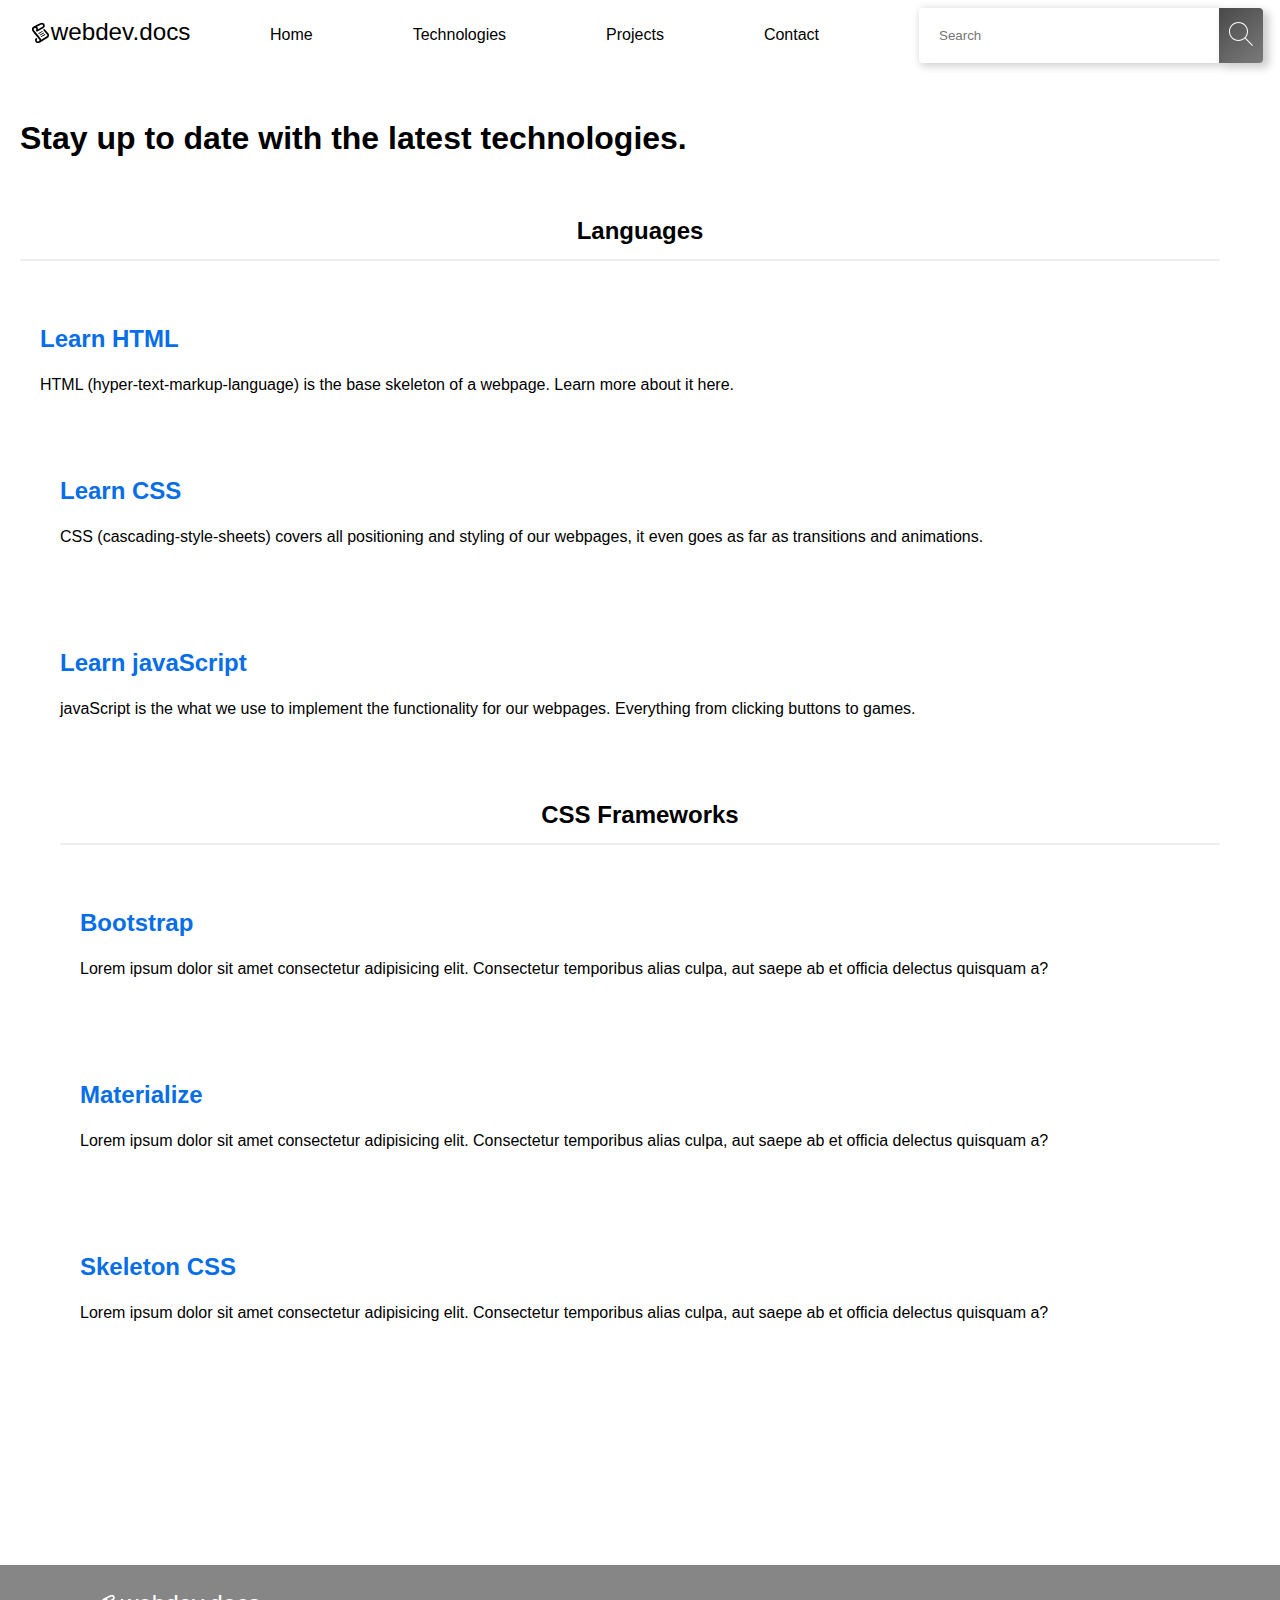
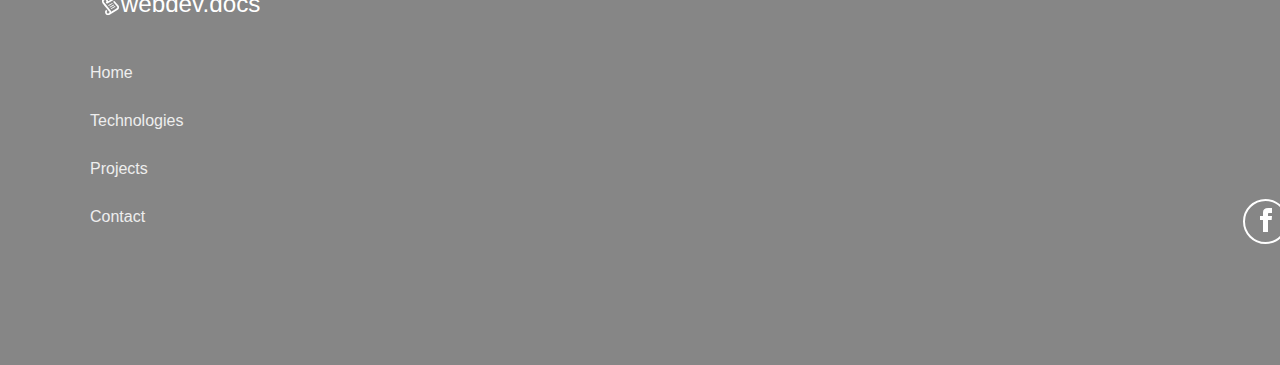
==== index.html @ 31bb2f68 "Initital commit" ====
<!DOCTYPE html>
<html lang="en">

<head>
  <meta charset="UTF-8">
  <meta http-equiv="X-UA-Compatible" content="IE=edge">
  <meta name="viewport" content="width=device-width, initial-scale=1.0">
  <link rel="stylesheet" href="./style.css">
  <script src="./app.js" defer></script>
  <title>WebDev.docs</title>
</head>

<body>
  <nav class="navbar">
    <a href="./index.html">
      <div class="logo"> <img src="./svg/webdev.docs.svg"></div>
    </a>


    <div class="hamburger" id="hamburger">
      <div class="line"></div>
      <div class="line"></div>
      <div class="line"></div>
    </div>

    <!-- Not implemented -->
    <div class="x-mark" id="close">
      <embed src="./svg/x-mark-thin.svg">
    </div>

    <ul class="links close">
      <li><a class="link" href="./index.html">Home</a></li>
      <li><a class="link" href="./technologies.html">Technologies</a></li>
      <li><a class="link" href="./projects.html">Projects</a></li>
      <li><a class="link" href="./contact.html">Contact</a></li>
      <li class="link"><label for="search" class="search-bar-label" id="search"></label>
        <input type="search" class="search-bar" id="search-bar" placeholder="Search">
        <button class="search-btn">
          <svg class="search-icon" width="24" height="24" xmlns="http://www.w3.org/2000/svg" fill-rule="evenodd"
            clip-rule="evenodd">
            <path
              d="M15.853 16.56c-1.683 1.517-3.911 2.44-6.353 2.44-5.243 0-9.5-4.257-9.5-9.5s4.257-9.5 9.5-9.5 9.5 4.257 9.5 9.5c0 2.442-.923 4.67-2.44 6.353l7.44 7.44-.707.707-7.44-7.44zm-6.353-15.56c4.691 0 8.5 3.809 8.5 8.5s-3.809 8.5-8.5 8.5-8.5-3.809-8.5-8.5 3.809-8.5 8.5-8.5z" />
          </svg>
        </button>
      </li>
    </ul>
  </nav>
  <main class="container" id="container">
    <h1 class="hero">Stay up to date with the latest technologies.</h1>


    <section>
      <div class="cards">
        <h3 class="sub-heading">Languages</h3>
        <a class="card-link" href="#">
          <div class="card">
            <h2 class="card-title">Learn HTML</h2>
        </a>
        <p class="card-body">HTML (hyper-text-markup-language) is the base skeleton of a webpage. Learn more about it
          here.</p>


        <div class="card">
          <a class="card-link" href="#">
            <h2 class="card-title">Learn CSS</h2>
          </a>
          <p class="card-body">
            CSS (cascading-style-sheets) covers all positioning and styling of our webpages, it even goes as far as
            transitions and animations.</p>
        </div>

        <div class="card">
          <a class="card-link" href="./learn-js.html">
            <h2 class="card-title">Learn javaScript</h2>
          </a>
          <p class="card-body">javaScript is the what we use to implement the functionality for our webpages. Everything
            from clicking buttons to games.</p>
        </div>

        <div class="card">
          <h3 class="sub-heading">CSS Frameworks</h3>
          <a class="card-link" href="#">
            <div class="card">
              <h2 class="card-title">Bootstrap</h2>
          </a>
          <p class="card-body">Lorem ipsum dolor sit amet consectetur adipisicing elit. Consectetur temporibus alias
            culpa,
            aut saepe ab
            et
            officia delectus quisquam a?</p>
        </div>

        <div class="card">
          <a class="card-link" href="#">
            <h2 class="card-title">Materialize</h2>
          </a>
          <p class="card-body">Lorem ipsum dolor sit amet consectetur adipisicing elit. Consectetur temporibus alias
            culpa,
            aut saepe ab
            et
            officia delectus quisquam a?</p>
        </div>

        <div class="card">
          <a class="card-link" href="#">
            <h2 class="card-title">Skeleton CSS</h2>
          </a>
          <p class="card-body">Lorem ipsum dolor sit amet consectetur adipisicing elit. Consectetur temporibus alias
            culpa,
            aut saepe ab et
            officia delectus quisquam a?</p>
        </div>
      </div>
    </section>
  </main>

  <footer class="footer">
    <div class="footer-max-width">

      <div class="logo logo-light"><a href="./index.html"> <img src="./svg/webdev-docs-light.svg"></a></div>

      <div class="footer-links-flex">
        <ul class="footer-links">
          <li class="footer-link"><a href="./index.html">Home</a></li>
          <li class="footer-link"><a href="./technologies.html">Technologies</a></li>
          <li class="footer-link"><a href="./projects.html">Projects</a></li>
          <li class="footer-link"><a href="./contact.html">Contact</a></li>
        </ul>

        <ul class="footer-social-links">
          <li class="footer-social-link"><a href="./contact.html"> <img class="social-logo"
                src="./svg/iconmonstr-facebook-1.svg" alt="facebook-icon"></a></li>
          <li class="footer-social-link"><a href="./contact.html"><img class="social-logo"
                src="./svg/iconmonstr-twitter-1.svg" alt="twitter-icon"></a></li>
          <li class="footer-social-link"><a href="./contact.html"><img class="social-logo"
                src="./svg/iconmonstr-instagram-11.svg" alt="insta-icon"></a></li>
        </ul>
      </div>
    </div>
  </footer>
</body>

</html>
---- style.css ----
@import url('https://fonts.googleapis.com/css2?family=Open+Sans:wght@300;400;500;600;700&display=swap');

* {
  box-sizing: border-box;
  margin: 0;
  padding: 0;
}

body {
  font-family: 'Open-sans', sans-serif;

  height: 100vh;
  margin: 0 auto;
}

.navbar {
  display: flex;
  align-items: center;
  position: relative;
  max-width: 1440px;
  justify-content: space-between;
  padding: 0;
  height: 70px;
  margin: 0 auto;
}

.logo {
  width: 180px;
  padding: 0 10px;
}

.logo-light {
  margin: 0 70px;
  fill: #fff;
}

.links {
  display: flex;
  align-items: center;
  list-style: none;
}

.link {
  color: #000;
  display: flex;
  padding: 0;
  margin: 0 77px;
  transition: 0.2s ease;
  text-decoration: none;
}

.link:hover {
  color: #076ee7;
  transition: 0.2s ease;
}

.hamburger {
  cursor: pointer;
  border: 2px solid #fff;
  display: none;
  margin: 20px;
}

.line {
  background: #868686;
  margin: 10px;
  width: 34px;
  height: 2px;
}

.x-mark {
  display: none;
  position: absolute;
  top: 30%;
  right: -21.6%;
}

.search-bar {
  border: none;
  box-shadow: 2px 2px 8px 1px rgba(0, 0, 0, 0.2);
  border-radius: 4px 0 0 4px;
  padding: 20px;
  width: 100%;
  min-width: 300px;
}

.search-btn {
  cursor: pointer;
  box-shadow: 5px 4px 8px 1px rgba(0, 0, 0, 0.2);
  background: linear-gradient(
    140deg,
    rgba(61, 61, 61, 0.932),
    rgba(114, 114, 114, 0.945)
  );
  border: none;
  border-radius: 0 4px 4px 0;
  padding: 10px;
}

.search-btn:hover {
  cursor: pointer;
  background: linear-gradient(85deg, #076ee7, #0770e7b0);
  border: none;
  border-radius: 0 4px 4px 0;
  padding: 10px;
}

.search-btn:active {
  cursor: pointer;
  background: linear-gradient(85deg, #076ee7, #0770e7b0);
  border: none;
  border-radius: 0 4px 4px 0;
  padding: 10px;
  transform: scale(0.96);
  transition: 0.2s ease;
}

.search-icon {
  fill: #fff;
}

/* main */

.container {
  padding-top: 50px;
  max-width: 1440px;
  margin: 0 auto;
}

.container.active {
  padding-top: 450px;
}

.cards {
  padding-top: 100px;
}

.sub-heading {
  position: relative;
  margin-bottom: 30px;
  text-align: center;
  font-size: 1.5rem;
}

.sub-heading:after {
  position: absolute;
  content: '';
  max-width: 1200px;
  width: 100%;
  height: 2px;
  top: 150%;
  left: 0;
  background: #eee;
  margin-bottom: 30px;
  text-align: center;
  font-size: 1.5rem;
}

.title {
  margin: 3rem;
  font-size: 3.5rem;
}

.para {
  max-width: 1000px;
  padding: 0 1rem;
  margin: 3em;
  line-height: 1.5;
}

.heading-3 {
  font-size: 2rem;
  margin: 3rem;
}

.heading-4 {
  font-size: 1.3rem;
  margin: 2.5rem 3rem;
}

.cards {
  padding: 20px;
  margin: 40px 0;
}

.card {
  padding: 20px;
  margin: 40px 0;
}

.card-link {
  color: #076ee7;
  text-decoration: none;
  margin: 0;
}

.card-title {
  margin: 20px 0;
}

.card-body {
  line-height: 24px;
}

.card-link:hover {
  color: #073be7;
  text-decoration: underline;
}

.hero {
  margin: 0 20px;
}

.code-color {
  color: rgb(35, 65, 233);
}

.code-heading {
  font-weight: 200;
  padding: 0.5rem 1rem;
  margin: 0 1.5rem;
}

.code-block {
  background: #f3f4f5;
  border: 1px solid #fff;
  border-radius: 4px;
  box-shadow: inset rgba(0, 0, 0, 0.1);
  padding: 1rem;
  margin: 1rem 2rem;
  margin-bottom: 2rem;
}

/* footer */

.footer {
  position: absolute;
  background: #868686;
  width: 100%;
  height: 400px;
}

.footer-max-width {
  max-width: 1440px;
  margin: 0 auto;
  height: 200px;
}

.footer-links {
  max-width: 1440px;
  margin: 0 30px;
  width: 50%;
}

.footer-link {
  margin: 0 40px;
  padding: 15px 0;
  list-style: none;
}

.footer-link a {
  color: #eee;
  text-decoration: none;
}

.footer-link a:hover {
  color: #076ee7;
  transition: 0.2s ease;
}

.footer-links-flex {
  display: flex;
}

.footer-social-link {
  display: flex;
  align-items: center;
  justify-content: center;
  border: 2px solid #fff;
  list-style: none;
  width: 45px;
  height: 45px;
  border-radius: 50%;
}

.footer-social-links {
  display: flex;
  flex-direction: row;
  margin: 150px 950px 0;
}

.footer-social-link,
a {
  position: relative;
  margin: 0 20px;
}
@media screen and (max-width: 1420px) {
  .link {
    color: #000;
    display: flex;
    padding: 0;
    margin: 0 50px;
    transition: 0.2s ease;
    text-decoration: none;
  }
}

@media screen and (max-width: 1200px) {
  .logo {
    width: 200px;
  }

  .links {
    color: #fff;
    display: none;
    background: rgb(134, 134, 134);
    border-radius: 2px;
    max-width: 1200px;
    width: 100%;
    height: 434px;
    position: absolute;
    text-align: center;
    top: 130%;
    left: 0%;
  }

  .links.open {
    display: block;
  }

  .hamburger {
    display: block;
    padding: 2px;
  }

  .hamburger:hover {
    display: block;
    border: 2px solid #000;
    padding: 2px;
  }

  .hamburger.open {
    background: #000;
    border: 2px solid #000;
    display: block;
    padding: 2px;
  }

  .link {
    color: #fff;
    display: flex;
    position: relative;
    padding: 20px 0;
    margin: 20px;
    text-decoration: none;
  }

  .link::after {
    content: '';
    position: absolute;
    width: 110%;
    height: 2px;
    background: #fff;
    top: 110%;
    left: -5%;
  }

  /* main */

  .hero {
    text-align: center;
  }

  .cards {
    max-width: 100%;
  }

  .search-btn {
    cursor: pointer;
    box-shadow: 5px 4px 8px 1px rgba(0, 0, 0, 0.2);
    background: linear-gradient(85deg, #076ee7, #0770e7b0);
    border: none;
    border-radius: 0 4px 4px 0;
    padding: 10px;
  }

  .search-btn:hover {
    cursor: pointer;
    background: linear-gradient(
      140deg,
      rgba(92, 92, 92, 0.932),
      rgba(54, 54, 54, 0.945)
    );
    border: none;
    border-radius: 0 4px 4px 0;
    padding: 10px;
  }

  .search-btn:active {
    cursor: pointer;
    background: linear-gradient(
      140deg,
      rgba(92, 92, 92, 0.932),
      rgba(54, 54, 54, 0.945)
    );
    border: none;
    border-radius: 0 4px 4px 0;
    padding: 10px;
    transform: scale(0.96);
    transition: 0.2s ease;
  }

  .title {
    font-family: inherit;
    text-align: center;
    font-size: 2.5rem;
  }

  .para {
    margin: 1rem;
    line-height: 1.6;
    letter-spacing: 0.4px;
  }

  .heading-3 {
    font-size: 1.5rem;
    margin: 4rem 1.5rem 1rem;
  }

  .heading-4 {
    font-size: 1.3rem;
    margin: 4rem 1.5rem 1rem;
  }
  .list {
    font-weight: 300;
    padding: 0 4rem;
    line-height: 1.5;
    letter-spacing: 0.3px;
  }

  /* footer */

  .footer {
    position: absolute;
    background: #868686;
    width: 100%;
    height: 405px;
  }

  .logo-light {
    margin: 0 30px;
    fill: #fff;
  }

  .footer-links {
    margin: 0 30px;
  }

  .footer-link {
    margin: 0 5px;
    padding: 10px 0;
    list-style: none;
  }

  .footer-social-links {
    display: flex;
    flex-direction: row;
    margin: 0 20px;
    margin-top: 110px;
  }

  .footer-social-link {
    display: flex;
    color: #fff;
    align-items: center;
    justify-content: center;
    border: 1px solid #868686;
    list-style: none;
    width: 38px;
    height: 38px;
    border-radius: 50%;
    transition: 0.2s ease;
  }

  .footer-social-link:hover {
    display: flex;
    align-items: center;
    justify-content: center;
    border: 1px solid #fff;
    list-style: none;
    width: 38px;
    height: 38px;
    border-radius: 50%;
    transition: 0.2s ease;
  }

  .social-logo {
    color: #fff;
  }
}

@media screen and (max-width: 998px) {
  .logo {
    width: 180px;
  }

  .line {
    margin: 9px;
    width: 34px;
    height: 2px;
  }

  .links {
    color: #fff;
    display: none;
    background: rgb(134, 134, 134);
    border-radius: 2px;
    max-width: 1200px;
    width: 100%;
    height: 434px;
    position: absolute;
    text-align: center;
    top: 120%;
    left: 0%;
  }

  .links.open {
    display: block;
  }

  .link {
    display: flex;
    position: relative;
    padding: 20px 0;
    margin: 20px;
    transition: 0.2s ease;
  }

  .link::after {
    content: '';
    position: absolute;
    width: 110%;
    height: 2px;
    background: #fff;
    top: 110%;
    left: -5%;
  }

  .search-btn {
    cursor: pointer;
    box-shadow: 5px 4px 8px 1px rgba(0, 0, 0, 0.2);
    background: linear-gradient(85deg, #076ee7, #0770e7b0);
    border: none;
    border-radius: 0 4px 4px 0;
    padding: 10px;
  }

  .search-btn:hover {
    cursor: pointer;
    background: linear-gradient(
      140deg,
      rgba(92, 92, 92, 0.932),
      rgba(54, 54, 54, 0.945)
    );
    border: none;
    border-radius: 0 4px 4px 0;
    padding: 10px;
  }

  .search-btn:active {
    cursor: pointer;
    background: linear-gradient(
      140deg,
      rgba(92, 92, 92, 0.932),
      rgba(54, 54, 54, 0.945)
    );
    border: none;
    border-radius: 0 4px 4px 0;
    padding: 10px;
    transform: scale(0.96);
    transition: 0.2s ease;
  }
}
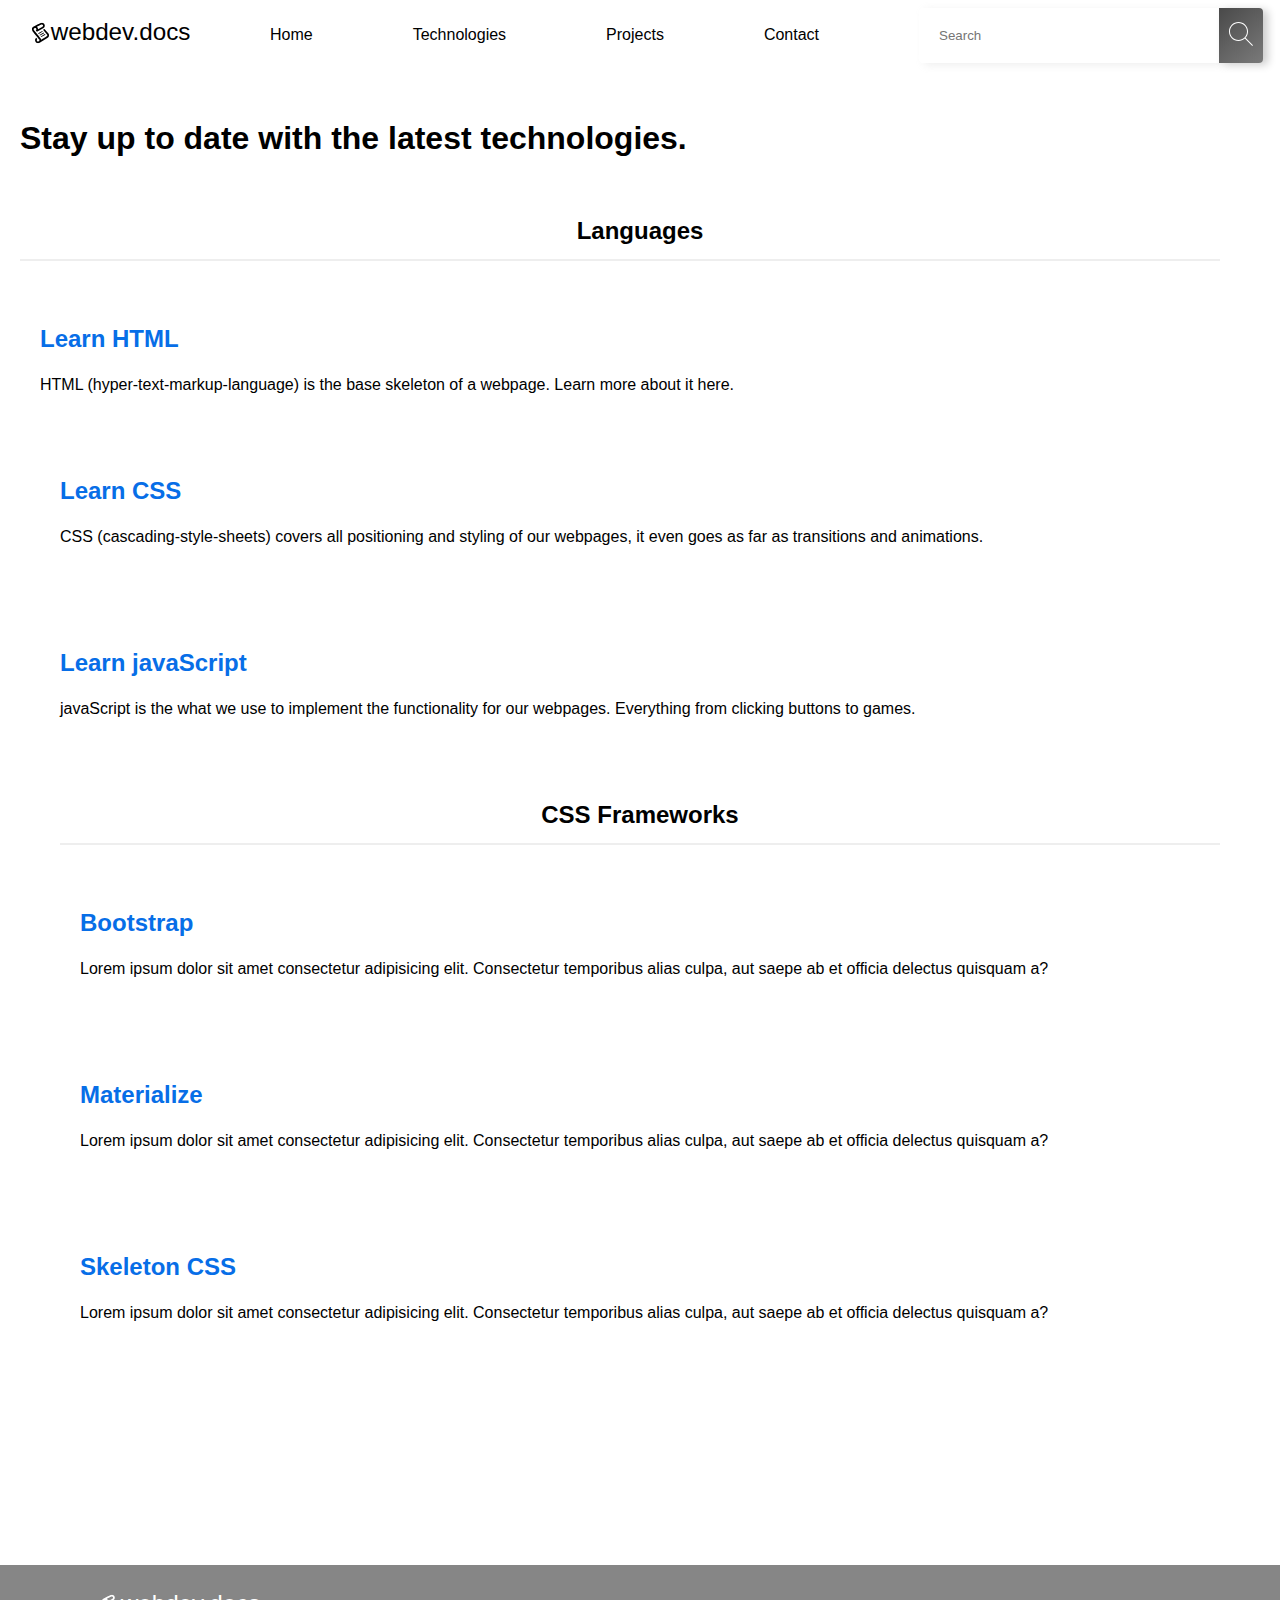
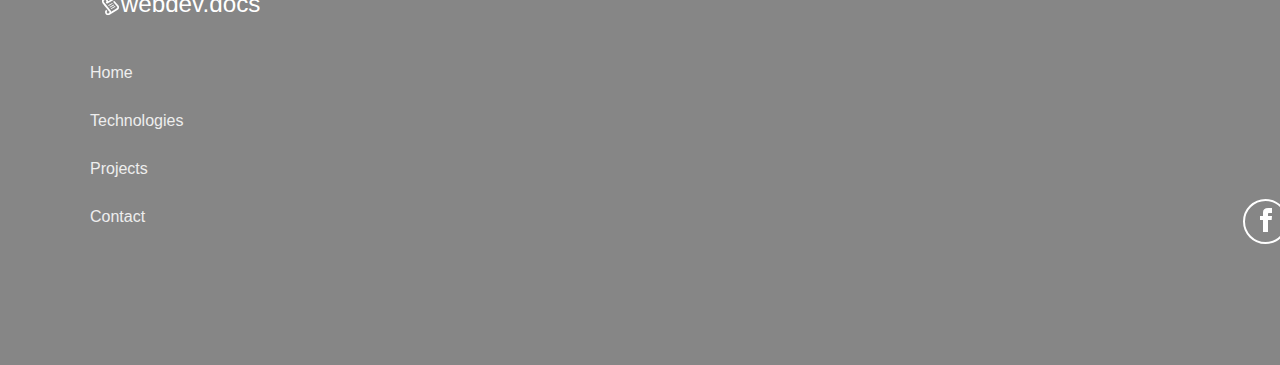
==== commit eb47139e: "Updated files and readme" ====
--- a/index.html
+++ b/index.html
@@ -5,9 +5,9 @@
   <meta charset="UTF-8">
   <meta http-equiv="X-UA-Compatible" content="IE=edge">
   <meta name="viewport" content="width=device-width, initial-scale=1.0">
-  <link rel="stylesheet" href="./style.css">
-  <script src="./app.js" defer></script>
-  <title>WebDev.docs</title>
+  <link rel="stylesheet" href="/css/style.css">
+  <script src="/js/app.js" defer></script>
+  <title>webdev.docs</title>
 </head>
 
 <body>
@@ -33,6 +33,7 @@
       <li><a class="link" href="./technologies.html">Technologies</a></li>
       <li><a class="link" href="./projects.html">Projects</a></li>
       <li><a class="link" href="./contact.html">Contact</a></li>
+
       <li class="link"><label for="search" class="search-bar-label" id="search"></label>
         <input type="search" class="search-bar" id="search-bar" placeholder="Search">
         <button class="search-btn">
--- a/css/style.css
+++ b/css/style.css
@@ -0,0 +1,602 @@
+@import url('https://fonts.googleapis.com/css2?family=Open+Sans:wght@300;400;500;600;700&display=swap');
+
+* {
+  box-sizing: border-box;
+  margin: 0;
+  padding: 0;
+}
+
+body {
+  font-family: 'Open-sans', sans-serif;
+  height: 100vh;
+  margin: 0 auto;
+  overflow-x: hidden;
+}
+
+.navbar {
+  display: flex;
+  align-items: center;
+  position: relative;
+  max-width: 1440px;
+  justify-content: space-between;
+  padding: 0;
+  height: 70px;
+  margin: 0 auto;
+}
+
+.logo {
+  width: 180px;
+  padding: 0 10px;
+}
+
+.logo-light {
+  margin: 0 70px;
+  fill: #fff;
+}
+
+.links {
+  display: flex;
+  align-items: center;
+  list-style: none;
+}
+
+.link {
+  color: #000;
+  display: flex;
+  padding: 0;
+  margin: 0 44px;
+  transition: 0.2s ease;
+  text-decoration: none;
+}
+
+.link:hover {
+  color: #076ee7;
+  transition: 0.2s ease;
+}
+
+.hamburger {
+  cursor: pointer;
+  border: 2px solid #fff;
+  display: none;
+  margin: 20px;
+}
+
+.line {
+  background: #868686;
+  margin: 10px;
+  width: 30px;
+  height: 2px;
+}
+
+.x-mark {
+  display: none;
+  position: absolute;
+  top: 30%;
+  right: -21.6%;
+}
+
+.search-bar {
+  border: 0;
+  box-shadow: 5px 2px 8px rgba(168, 168, 168, 0.2);
+  border-radius: 4px 0 0 4px;
+  padding: 20px;
+  width: 100%;
+  min-width: 300px;
+  outline: 0;
+}
+
+.search-bar:hover {
+  border: 0;
+  box-shadow: 2px 2px 8px 1px rgba(78, 78, 78, 0.2);
+  border-radius: 4px 0 0 4px;
+  padding: 20px;
+  width: 100%;
+  min-width: 300px;
+  outline: 0;
+}
+
+.search-btn {
+  cursor: pointer;
+  box-shadow: 5px 2px 8px rgba(0, 0, 0, 0.2);
+  background: linear-gradient(
+    140deg,
+    rgba(61, 61, 61, 0.932),
+    rgba(114, 114, 114, 0.945)
+  );
+  border: none;
+  border-radius: 0 4px 4px 0;
+  padding: 10px;
+}
+
+.search-btn:hover {
+  cursor: pointer;
+  background: linear-gradient(85deg, #076ee7, #0770e7b0);
+  border: none;
+  border-radius: 0 4px 4px 0;
+  padding: 10px;
+}
+
+.search-btn:active {
+  cursor: pointer;
+  background: linear-gradient(85deg, #076ee7, #0770e7b0);
+  border: none;
+  border-radius: 0 4px 4px 0;
+  padding: 10px;
+  transform: scale(0.96);
+  transition: 0.2s ease;
+}
+
+.search-icon {
+  fill: #fff;
+}
+
+/* main */
+
+.container {
+  padding-top: 50px;
+  max-width: 1440px;
+  margin: 0 auto;
+}
+
+.container.active {
+  padding-top: 450px;
+}
+
+.cards {
+  padding-top: 100px;
+}
+
+.sub-heading {
+  position: relative;
+  margin-bottom: 30px;
+  text-align: center;
+  font-size: 1.5rem;
+}
+
+.sub-heading:after {
+  position: absolute;
+  content: '';
+  max-width: 1200px;
+  width: 100%;
+  height: 2px;
+  top: 150%;
+  left: 0;
+  background: #eee;
+  margin-bottom: 30px;
+  text-align: center;
+  font-size: 1.5rem;
+}
+
+.title {
+  margin: 3rem;
+  font-size: 3.5rem;
+}
+
+.para {
+  max-width: 1000px;
+  padding: 0 1rem;
+  margin: 3em;
+  line-height: 1.5;
+}
+
+.heading-3 {
+  font-size: 2rem;
+  margin: 3rem;
+  padding: 0 8px;
+}
+
+.heading-4 {
+  font-size: 1.3rem;
+  margin: 2.5rem 3rem;
+  padding: 0 7px;
+}
+
+.heading-5 {
+  font-size: 1.2rem;
+  margin: 2rem;
+  font-weight: 500;
+}
+
+.cards {
+  padding: 20px;
+  margin: 40px 0;
+}
+
+.card {
+  padding: 20px;
+  margin: 40px 0;
+}
+
+.card-link {
+  color: #076ee7;
+  text-decoration: none;
+  margin: 0;
+}
+
+.card-title {
+  margin: 20px 0;
+}
+
+.card-body {
+  line-height: 24px;
+}
+
+.card-link:hover {
+  color: #073be7;
+  text-decoration: underline;
+}
+
+.hero {
+  margin: 0 20px;
+}
+
+.code-color {
+  color: rgb(35, 65, 233);
+}
+
+.code-heading {
+  font-weight: 200;
+  padding: 0.5rem 1rem;
+  margin: 0 1.5rem;
+}
+
+.code-block {
+  background: #f3f4f5;
+  border: 1px solid #fff;
+  border-radius: 4px;
+  box-shadow: inset rgba(0, 0, 0, 0.1);
+  padding: 1rem;
+  margin: 1rem 2rem;
+  margin-bottom: 2rem;
+}
+
+/* footer */
+
+.footer {
+  position: absolute;
+  background: #868686;
+  width: 100%;
+  height: 400px;
+}
+
+.footer-max-width {
+  max-width: 1440px;
+  margin: 0 auto;
+  height: 200px;
+}
+
+.footer-links {
+  max-width: 1440px;
+  margin: 0 30px;
+  width: 50%;
+}
+
+.footer-link {
+  margin: 0 40px;
+  padding: 15px 0;
+  list-style: none;
+}
+
+.footer-link a {
+  color: #eee;
+  text-decoration: none;
+}
+
+.footer-link a:hover {
+  color: #076ee7;
+  transition: 0.2s ease;
+}
+
+.footer-links-flex {
+  display: flex;
+}
+
+.footer-social-link {
+  display: flex;
+  align-items: center;
+  justify-content: center;
+  border: 2px solid #fff;
+  list-style: none;
+  width: 45px;
+  height: 45px;
+  border-radius: 50%;
+}
+
+.footer-social-links {
+  display: flex;
+  flex-direction: row;
+  margin: 150px 950px 0;
+}
+
+.footer-social-link,
+a {
+  position: relative;
+  margin: 0 20px;
+}
+@media screen and (max-width: 1420px) {
+  .link {
+    color: #000;
+    display: flex;
+    padding: 0;
+    margin: 0 50px;
+    transition: 0.2s ease;
+    text-decoration: none;
+  }
+}
+
+@media screen and (max-width: 1200px) {
+  .logo {
+    width: 200px;
+  }
+
+  .links {
+    color: #fff;
+    display: none;
+    background: rgb(134, 134, 134);
+    border-radius: 2px;
+    max-width: 1200px;
+    width: 100%;
+    height: 434px;
+    position: absolute;
+    text-align: center;
+    top: 130%;
+    left: 0%;
+  }
+
+  .links.open {
+    display: block;
+  }
+
+  .hamburger {
+    display: block;
+    padding: 2px;
+  }
+
+  .hamburger:hover {
+    display: block;
+    border: 2px solid #000;
+    padding: 2px;
+  }
+
+  .hamburger.open {
+    background: #000;
+    border: 2px solid #000;
+    display: block;
+    padding: 2px;
+  }
+
+  .link {
+    color: #fff;
+    display: flex;
+    position: relative;
+    padding: 20px 0;
+    margin: 20px;
+    text-decoration: none;
+  }
+
+  .link::after {
+    content: '';
+    position: absolute;
+    width: 110%;
+    height: 2px;
+    background: #fff;
+    top: 110%;
+    left: -5%;
+  }
+
+  /* main */
+
+  .hero {
+    text-align: center;
+  }
+
+  .cards {
+    max-width: 100%;
+  }
+
+  .search-btn {
+    cursor: pointer;
+    box-shadow: 5px 4px 8px 1px rgba(0, 0, 0, 0.2);
+    background: linear-gradient(85deg, #076ee7, #0770e7b0);
+    border: none;
+    border-radius: 0 4px 4px 0;
+    padding: 10px;
+  }
+
+  .search-btn:hover {
+    cursor: pointer;
+    background: linear-gradient(
+      140deg,
+      rgba(92, 92, 92, 0.932),
+      rgba(54, 54, 54, 0.945)
+    );
+    border: none;
+    border-radius: 0 4px 4px 0;
+    padding: 10px;
+  }
+
+  .search-btn:active {
+    cursor: pointer;
+    background: linear-gradient(
+      140deg,
+      rgba(92, 92, 92, 0.932),
+      rgba(54, 54, 54, 0.945)
+    );
+    border: none;
+    border-radius: 0 4px 4px 0;
+    padding: 10px;
+    transform: scale(0.96);
+    transition: 0.2s ease;
+  }
+
+  .title {
+    font-family: inherit;
+    text-align: center;
+    font-size: 2.5rem;
+  }
+
+  .para {
+    margin: 1rem;
+    line-height: 1.6;
+    letter-spacing: 0.4px;
+  }
+
+  .heading-3 {
+    font-size: 1.5rem;
+    margin: 4rem 1.5rem 1rem;
+  }
+
+  .heading-4 {
+    font-size: 1.3rem;
+    margin: 4rem 1.5rem 1rem;
+  }
+  .list {
+    font-weight: 300;
+    padding: 0 4rem;
+    line-height: 1.5;
+    letter-spacing: 0.3px;
+  }
+
+  /* footer */
+
+  .footer {
+    position: absolute;
+    background: #868686;
+    width: 100%;
+    height: 405px;
+  }
+
+  .logo-light {
+    margin: 0 30px;
+    fill: #fff;
+  }
+
+  .footer-links {
+    margin: 0 30px;
+  }
+
+  .footer-link {
+    margin: 0 5px;
+    padding: 10px 0;
+    list-style: none;
+  }
+
+  .footer-social-links {
+    display: flex;
+    flex-direction: row;
+    margin: 0 20px;
+    margin-top: 110px;
+  }
+
+  .footer-social-link {
+    display: flex;
+    color: #fff;
+    align-items: center;
+    justify-content: center;
+    border: 1px solid #868686;
+    list-style: none;
+    width: 38px;
+    height: 38px;
+    border-radius: 50%;
+    transition: 0.2s ease;
+  }
+
+  .footer-social-link:hover {
+    display: flex;
+    align-items: center;
+    justify-content: center;
+    border: 1px solid #fff;
+    list-style: none;
+    width: 38px;
+    height: 38px;
+    border-radius: 50%;
+    transition: 0.2s ease;
+  }
+
+  .social-logo {
+    color: #fff;
+  }
+}
+
+@media screen and (max-width: 998px) {
+  .logo {
+    width: 180px;
+  }
+
+  .line {
+    margin: 8px;
+    width: 30px;
+    height: 2px;
+  }
+
+  .links {
+    color: #fff;
+    display: none;
+    background: rgb(134, 134, 134);
+    border-radius: 2px;
+    max-width: 1200px;
+    width: 100%;
+    height: 434px;
+    position: absolute;
+    text-align: center;
+    top: 120%;
+    left: 0%;
+  }
+
+  .links.open {
+    display: block;
+  }
+
+  .link {
+    display: flex;
+    position: relative;
+    padding: 20px 0;
+    margin: 20px;
+    transition: 0.2s ease;
+  }
+
+  .link::after {
+    content: '';
+    position: absolute;
+    width: 110%;
+    height: 2px;
+    background: #fff;
+    top: 110%;
+    left: -5%;
+  }
+
+  .search-btn {
+    cursor: pointer;
+    box-shadow: 5px 4px 8px 1px rgba(0, 0, 0, 0.2);
+    background: linear-gradient(85deg, #076ee7, #0770e7b0);
+    border: none;
+    border-radius: 0 4px 4px 0;
+    padding: 10px;
+  }
+
+  .search-btn:hover {
+    cursor: pointer;
+    background: linear-gradient(
+      140deg,
+      rgba(92, 92, 92, 0.932),
+      rgba(54, 54, 54, 0.945)
+    );
+    border: none;
+    border-radius: 0 4px 4px 0;
+    padding: 10px;
+  }
+
+  .search-btn:active {
+    cursor: pointer;
+    background: linear-gradient(
+      140deg,
+      rgba(92, 92, 92, 0.932),
+      rgba(54, 54, 54, 0.945)
+    );
+    border: none;
+    border-radius: 0 4px 4px 0;
+    padding: 10px;
+    transform: scale(0.96);
+    transition: 0.2s ease;
+  }
+}
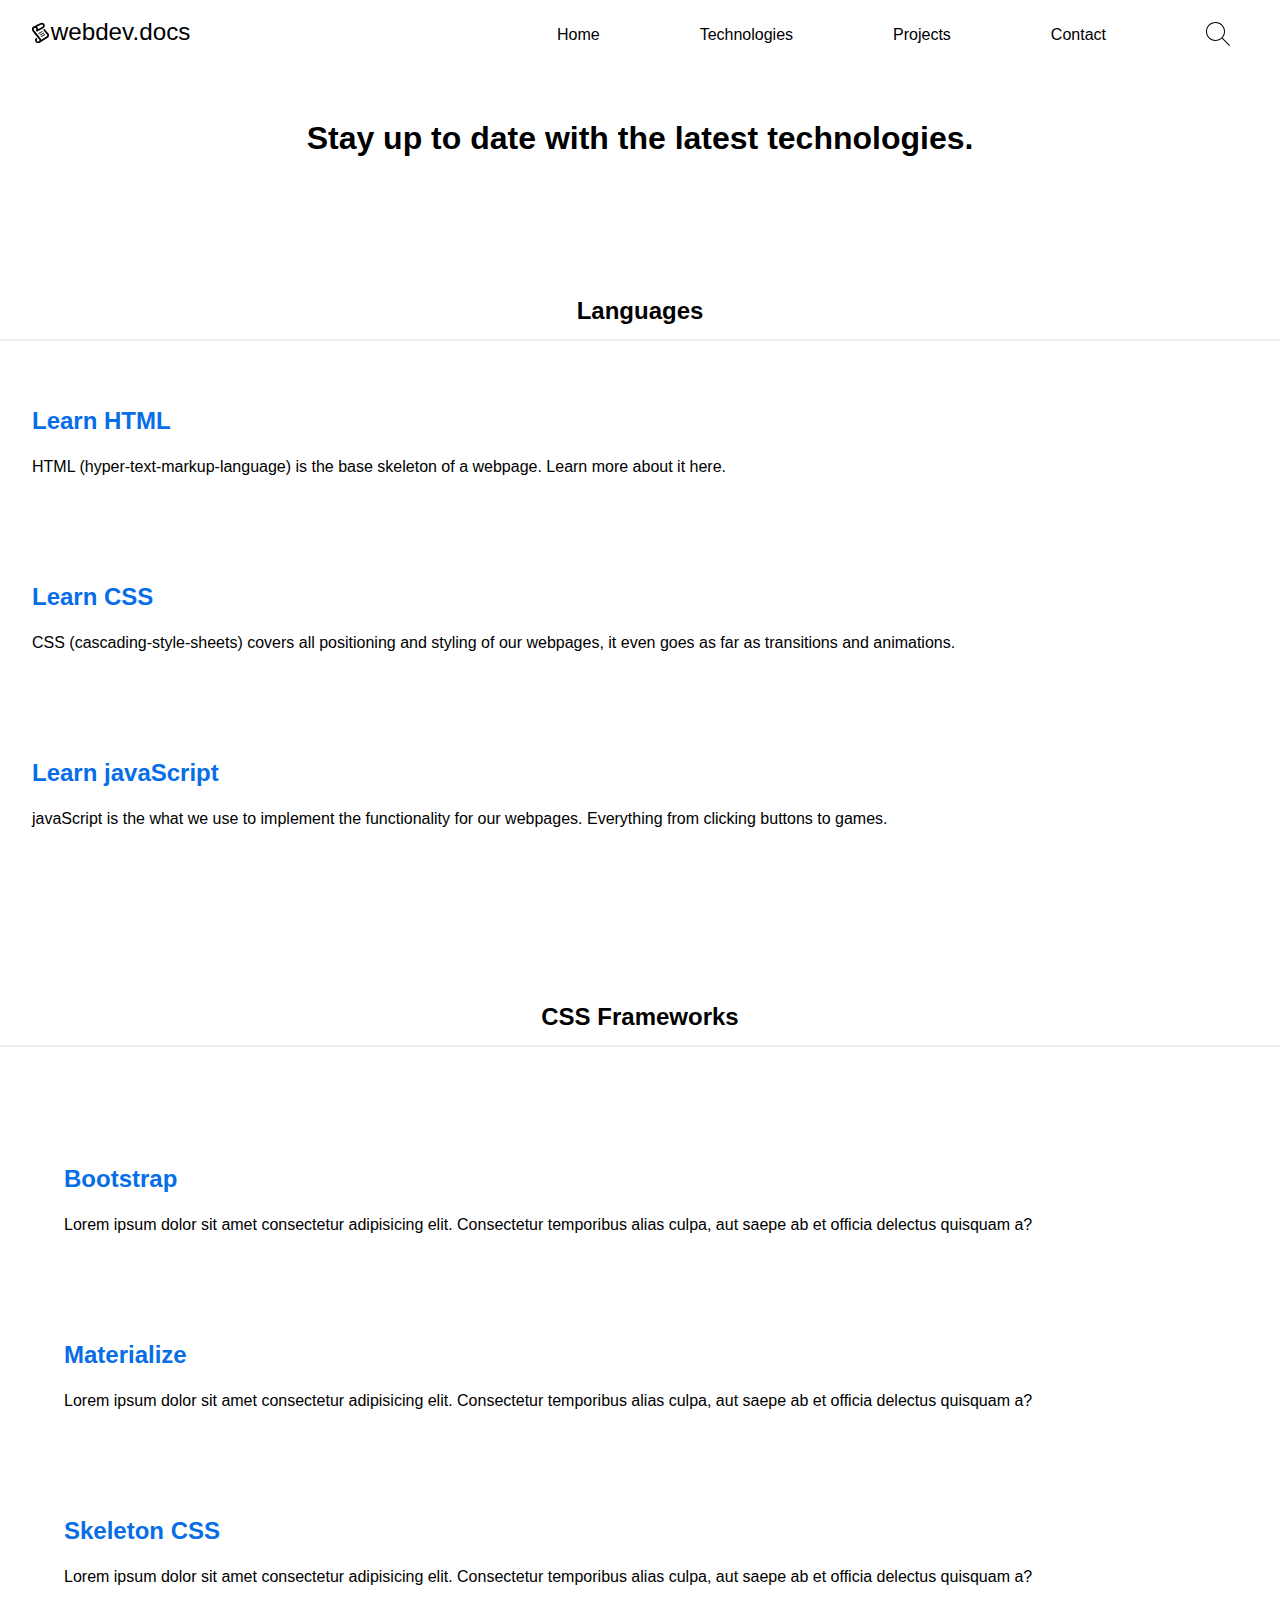
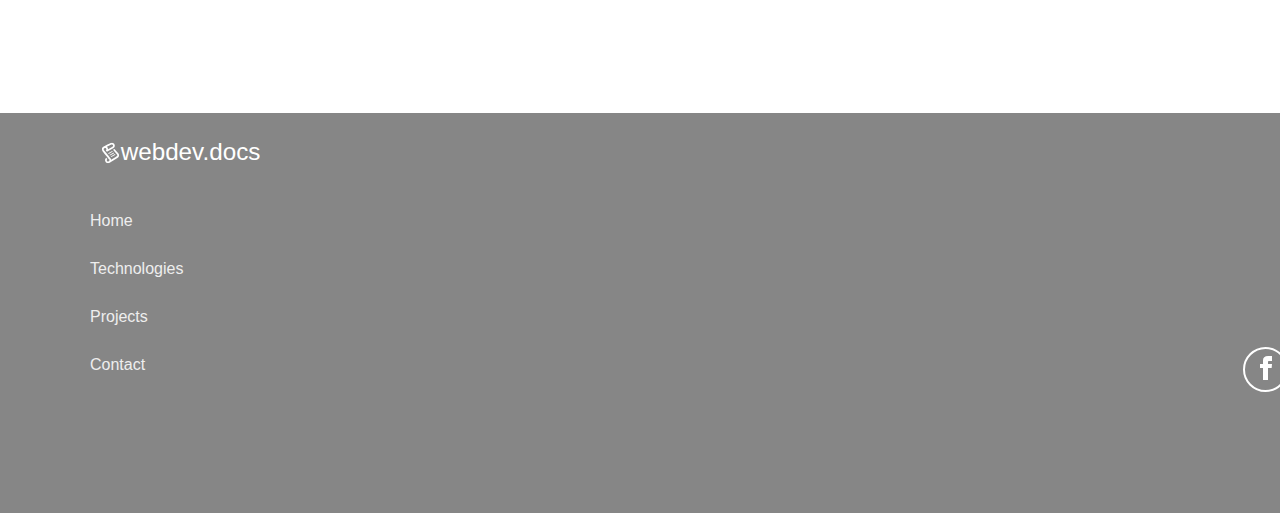
==== commit 190b5f46: "Updated css" ====
--- a/index.html
+++ b/index.html
@@ -5,9 +5,9 @@
   <meta charset="UTF-8">
   <meta http-equiv="X-UA-Compatible" content="IE=edge">
   <meta name="viewport" content="width=device-width, initial-scale=1.0">
-  <link rel="stylesheet" href="/css/style.css">
-  <script src="/js/app.js" defer></script>
-  <title>webdev.docs</title>
+  <link rel="stylesheet" href="./style.css">
+  <script src="./app.js" defer></script>
+  <title>WebDev.docs</title>
 </head>
 
 <body>
@@ -33,7 +33,6 @@
       <li><a class="link" href="./technologies.html">Technologies</a></li>
       <li><a class="link" href="./projects.html">Projects</a></li>
       <li><a class="link" href="./contact.html">Contact</a></li>
-
       <li class="link"><label for="search" class="search-bar-label" id="search"></label>
         <input type="search" class="search-bar" id="search-bar" placeholder="Search">
         <button class="search-btn">
@@ -53,12 +52,14 @@
     <section>
       <div class="cards">
         <h3 class="sub-heading">Languages</h3>
-        <a class="card-link" href="#">
-          <div class="card">
+
+        <div class="card">
+          <a class="card-link" href="#">
             <h2 class="card-title">Learn HTML</h2>
-        </a>
-        <p class="card-body">HTML (hyper-text-markup-language) is the base skeleton of a webpage. Learn more about it
-          here.</p>
+          </a>
+          <p class="card-body">HTML (hyper-text-markup-language) is the base skeleton of a webpage. Learn more about it
+            here.</p>
+        </div>
 
 
         <div class="card">
@@ -74,44 +75,47 @@
           <a class="card-link" href="./learn-js.html">
             <h2 class="card-title">Learn javaScript</h2>
           </a>
-          <p class="card-body">javaScript is the what we use to implement the functionality for our webpages. Everything
+          <p class="card-body">javaScript is the what we use to implement the functionality for our webpages.
+            Everything
             from clicking buttons to games.</p>
         </div>
 
-        <div class="card">
+        <div class="cards">
           <h3 class="sub-heading">CSS Frameworks</h3>
-          <a class="card-link" href="#">
-            <div class="card">
-              <h2 class="card-title">Bootstrap</h2>
-          </a>
-          <p class="card-body">Lorem ipsum dolor sit amet consectetur adipisicing elit. Consectetur temporibus alias
-            culpa,
-            aut saepe ab
-            et
-            officia delectus quisquam a?</p>
+
+          <div class="card">
+            <a class="card-link" href="#">
+              <div class="card">
+                <h2 class="card-title">Bootstrap</h2>
+            </a>
+            <p class="card-body">Lorem ipsum dolor sit amet consectetur adipisicing elit. Consectetur temporibus alias
+              culpa,
+              aut saepe ab
+              et
+              officia delectus quisquam a?</p>
+          </div>
+
+          <div class="card">
+            <a class="card-link" href="#">
+              <h2 class="card-title">Materialize</h2>
+            </a>
+            <p class="card-body">Lorem ipsum dolor sit amet consectetur adipisicing elit. Consectetur temporibus alias
+              culpa,
+              aut saepe ab
+              et
+              officia delectus quisquam a?</p>
+          </div>
+
+          <div class="card">
+            <a class="card-link" href="#">
+              <h2 class="card-title">Skeleton CSS</h2>
+            </a>
+            <p class="card-body">Lorem ipsum dolor sit amet consectetur adipisicing elit. Consectetur temporibus alias
+              culpa,
+              aut saepe ab et
+              officia delectus quisquam a?</p>
+          </div>
         </div>
-
-        <div class="card">
-          <a class="card-link" href="#">
-            <h2 class="card-title">Materialize</h2>
-          </a>
-          <p class="card-body">Lorem ipsum dolor sit amet consectetur adipisicing elit. Consectetur temporibus alias
-            culpa,
-            aut saepe ab
-            et
-            officia delectus quisquam a?</p>
-        </div>
-
-        <div class="card">
-          <a class="card-link" href="#">
-            <h2 class="card-title">Skeleton CSS</h2>
-          </a>
-          <p class="card-body">Lorem ipsum dolor sit amet consectetur adipisicing elit. Consectetur temporibus alias
-            culpa,
-            aut saepe ab et
-            officia delectus quisquam a?</p>
-        </div>
-      </div>
     </section>
   </main>
 
--- a/style.css
+++ b/style.css
@@ -0,0 +1,654 @@
+@import url('https://fonts.googleapis.com/css2?family=Open+Sans:wght@300;400;500;600;700&display=swap');
+
+* {
+  box-sizing: border-box;
+  margin: 0;
+  padding: 0;
+}
+
+body {
+  font-family: 'Open-sans', sans-serif;
+  height: 100vh;
+  margin: 0 auto;
+}
+
+.navbar {
+  display: flex;
+  align-items: center;
+  position: relative;
+  width: 100%;
+  max-width: 1440px;
+  justify-content: space-between;
+  padding: 0;
+  height: 70px;
+  margin: 0 auto;
+}
+
+.logo {
+  width: 180px;
+  padding: 0 10px;
+}
+
+.logo-light {
+  margin: 0 70px;
+  fill: #fff;
+}
+
+.links {
+  display: flex;
+  align-items: center;
+  list-style: none;
+}
+
+.link {
+  color: #000;
+  display: flex;
+  padding: 0;
+  margin: 0 77px;
+  transition: 0.2s ease;
+  text-decoration: none;
+}
+
+.link:hover {
+  color: #076ee7;
+  transition: 0.2s ease;
+}
+
+.hamburger {
+  cursor: pointer;
+  border: 2px solid #fff;
+  display: none;
+  margin: 20px;
+}
+
+.line {
+  background: #868686;
+  margin: 10px;
+  width: 34px;
+  height: 2px;
+}
+
+.x-mark {
+  display: none;
+  position: absolute;
+  top: 30%;
+  right: -21.6%;
+}
+
+.search-bar {
+  border: none;
+  outline: 0;
+  box-shadow: 2px 2px 8px 1px rgba(0, 0, 0, 0.2);
+  border-radius: 4px 0 0 4px;
+  padding: 20px;
+  width: 100%;
+  min-width: 300px;
+}
+
+.search-bar:focus {
+  border: none;
+  outline: 0;
+  box-shadow: 2px 2px 8px 8px rgba(17, 124, 224, 0.5);
+  border-radius: 4px 0 0 4px;
+  padding: 20px;
+  width: 100%;
+  min-width: 300px;
+}
+
+.search-btn {
+  cursor: pointer;
+  box-shadow: 5px 4px 8px 1px rgba(0, 0, 0, 0.2);
+  background: linear-gradient(
+    140deg,
+    rgba(61, 61, 61, 0.932),
+    rgba(114, 114, 114, 0.945)
+  );
+  border: none;
+  border-radius: 0 4px 4px 0;
+  padding: 10px;
+}
+
+.search-btn:hover {
+  cursor: pointer;
+  background: linear-gradient(85deg, #076ee7, #0770e7b0);
+  border: none;
+  border-radius: 0 4px 4px 0;
+  padding: 10px;
+}
+
+.search-btn:active {
+  cursor: pointer;
+  background: linear-gradient(85deg, #076ee7, #0770e7b0);
+  border: none;
+  border-radius: 0 4px 4px 0;
+  padding: 10px;
+  transform: scale(0.96);
+  transition: 0.2s ease;
+}
+
+.search-icon {
+  fill: #fff;
+}
+
+/* main */
+
+.container {
+  padding-top: 50px;
+  max-width: 1440px;
+  margin: 0 auto;
+}
+
+.container.active {
+  padding-top: 450px;
+}
+
+.cards {
+  padding-top: 100px;
+}
+
+.sub-heading {
+  position: relative;
+  margin-bottom: 30px;
+  text-align: center;
+  font-size: 1.5rem;
+}
+
+.sub-heading:after {
+  position: absolute;
+  content: '';
+  max-width: 1440px;
+  width: 100%;
+  height: 2px;
+  top: 150%;
+  left: 0;
+  background: #eee;
+  margin-bottom: 30px;
+  text-align: center;
+  font-size: 1.5rem;
+}
+
+.title {
+  margin: 3rem;
+  font-size: 3.5rem;
+}
+
+.para {
+  max-width: 1000px;
+  padding: 0 1rem;
+  margin: 3em;
+  line-height: 1.5;
+}
+
+.heading-3 {
+  font-size: 2rem;
+  margin: 3rem;
+}
+
+.heading-4 {
+  font-size: 1.3rem;
+  margin: 2.5rem 3rem;
+}
+
+.cards {
+  margin: 40px 0;
+}
+
+.card {
+  padding: 2rem;
+  margin: 20px 0;
+}
+
+.card-link {
+  color: #076ee7;
+  text-decoration: none;
+  margin: 0;
+}
+
+.card-title {
+  margin: 20px 0;
+}
+
+.card-body {
+  line-height: 24px;
+}
+
+.card-link:hover {
+  color: #073be7;
+  text-decoration: underline;
+}
+
+.hero {
+  text-align: center;
+  margin: 0 20px;
+}
+
+.code-color {
+  color: rgb(35, 65, 233);
+}
+
+.code-heading {
+  font-weight: 200;
+  padding: 0.5rem 1rem;
+  margin: 0 1.5rem;
+}
+
+.code-block {
+  background: #f3f4f5;
+  border: 1px solid #fff;
+  border-radius: 4px;
+  box-shadow: inset rgba(0, 0, 0, 0.1);
+  padding: 1rem;
+  margin: 1rem 2rem;
+  margin-bottom: 2rem;
+}
+
+/* footer */
+
+.footer {
+  position: absolute;
+  background: #868686;
+  width: 100%;
+  height: 400px;
+}
+
+.footer-max-width {
+  max-width: 1440px;
+  margin: 0 auto;
+  height: 200px;
+}
+
+.footer-links {
+  max-width: 1440px;
+  margin: 0 30px;
+  width: 50%;
+}
+
+.footer-link {
+  margin: 0 40px;
+  padding: 15px 0;
+  list-style: none;
+}
+
+.footer-link a {
+  color: #eee;
+  text-decoration: none;
+}
+
+.footer-link a:hover {
+  color: #076ee7;
+  transition: 0.2s ease;
+}
+
+.footer-links-flex {
+  display: flex;
+}
+
+.footer-social-link {
+  display: flex;
+  align-items: center;
+  justify-content: center;
+  border: 2px solid #fff;
+  list-style: none;
+  width: 45px;
+  height: 45px;
+  border-radius: 50%;
+}
+
+.footer-social-links {
+  display: flex;
+  flex-direction: row;
+  margin: 150px 950px 0;
+}
+
+.footer-social-link,
+a {
+  position: relative;
+  margin: 0 20px;
+}
+@media screen and (max-width: 1600px) {
+  .search-bar {
+    display: none;
+    border: none;
+    box-shadow: 2px 2px 8px 1px rgba(0, 0, 0, 0.2);
+    border-radius: 4px 0 0 4px;
+    padding: 20px;
+    width: 100%;
+    min-width: 300px;
+  }
+
+  .search-btn {
+    cursor: pointer;
+    background: 0;
+    box-shadow: none;
+    border: none;
+    border-radius: 0;
+    padding: 0;
+  }
+
+  .search-btn:hover {
+    cursor: pointer;
+
+    background: none;
+    border: none;
+    border-radius: 0;
+    padding: 0;
+  }
+
+  .search-btn:active {
+    cursor: pointer;
+    background: none;
+    border: none;
+    border-radius: 0;
+    transform: scale(1);
+  }
+
+  .search-icon {
+    fill: #000;
+  }
+
+  .search-icon:hover {
+    fill: #076ee7;
+  }
+}
+
+@media screen and (max-width: 1420px) {
+  .link {
+    color: #000;
+    display: flex;
+    padding: 0;
+    margin: 0 50px;
+    transition: 0.2s ease;
+    text-decoration: none;
+  }
+}
+
+@media screen and (max-width: 1200px) {
+  .logo {
+    width: 200px;
+  }
+
+  .links {
+    color: #fff;
+    display: none;
+    background: rgb(134, 134, 134);
+    border-radius: 2px;
+    max-width: 1200px;
+    width: 100%;
+    height: 434px;
+    position: absolute;
+    text-align: center;
+    top: 130%;
+    left: 0%;
+  }
+
+  .links.open {
+    display: block;
+  }
+
+  .hamburger {
+    display: block;
+    padding: 2px;
+  }
+
+  .hamburger:hover {
+    display: block;
+    border: 2px solid #000;
+    padding: 2px;
+  }
+
+  .hamburger.open {
+    background: #000;
+    border: 2px solid #000;
+    display: block;
+    padding: 2px;
+  }
+
+  .link {
+    color: #fff;
+    display: flex;
+    position: relative;
+    padding: 20px 0;
+    margin: 20px;
+    text-decoration: none;
+  }
+
+  .link::after {
+    content: '';
+    position: absolute;
+    width: 110%;
+    height: 2px;
+    background: #fff;
+    top: 110%;
+    left: -5%;
+  }
+
+  .search-bar {
+    display: block;
+    border: none;
+    box-shadow: 2px 2px 8px 1px rgba(0, 0, 0, 0.2);
+    border-radius: 4px 0 0 4px;
+    padding: 20px;
+    width: 100%;
+    min-width: 300px;
+  }
+
+  .search-icon {
+    fill: #fff;
+  }
+
+  /* main */
+
+  .hero {
+    text-align: center;
+  }
+
+  .cards {
+    max-width: 100%;
+  }
+
+  .search-btn {
+    cursor: pointer;
+    box-shadow: 5px 4px 8px 1px rgba(0, 0, 0, 0.2);
+    background: linear-gradient(85deg, #076ee7, #0770e7b0);
+    border: none;
+    border-radius: 0 4px 4px 0;
+    padding: 10px;
+  }
+
+  .search-btn:hover {
+    cursor: pointer;
+    background: linear-gradient(
+      140deg,
+      rgba(92, 92, 92, 0.932),
+      rgba(54, 54, 54, 0.945)
+    );
+    border: none;
+    border-radius: 0 4px 4px 0;
+    padding: 10px;
+  }
+
+  .search-btn:active {
+    cursor: pointer;
+    background: linear-gradient(
+      140deg,
+      rgba(92, 92, 92, 0.932),
+      rgba(54, 54, 54, 0.945)
+    );
+    border: none;
+    border-radius: 0 4px 4px 0;
+    padding: 10px;
+    transform: scale(0.96);
+    transition: 0.2s ease;
+  }
+
+  .title {
+    font-family: inherit;
+    text-align: center;
+    font-size: 2.5rem;
+  }
+
+  .para {
+    margin: 1rem;
+    line-height: 1.6;
+    letter-spacing: 0.4px;
+  }
+
+  .heading-3 {
+    font-size: 1.5rem;
+    margin: 4rem 1.5rem 1rem;
+  }
+
+  .heading-4 {
+    font-size: 1.3rem;
+    margin: 4rem 1.5rem 1rem;
+  }
+  .list {
+    font-weight: 300;
+    padding: 0 4rem;
+    line-height: 1.5;
+    letter-spacing: 0.3px;
+  }
+
+  /* footer */
+
+  .footer {
+    position: absolute;
+    background: #868686;
+    width: 100%;
+    height: 405px;
+  }
+
+  .logo-light {
+    margin: 0 30px;
+    fill: #fff;
+  }
+
+  .footer-links {
+    margin: 0 30px;
+  }
+
+  .footer-link {
+    margin: 0 5px;
+    padding: 10px 0;
+    list-style: none;
+  }
+
+  .footer-social-links {
+    display: flex;
+    flex-direction: row;
+    margin: 0 20px;
+    margin-top: 110px;
+  }
+
+  .footer-social-link {
+    display: flex;
+    color: #fff;
+    align-items: center;
+    justify-content: center;
+    border: 1px solid #868686;
+    list-style: none;
+    width: 38px;
+    height: 38px;
+    border-radius: 50%;
+    transition: 0.2s ease;
+  }
+
+  .footer-social-link:hover {
+    display: flex;
+    align-items: center;
+    justify-content: center;
+    border: 1px solid #fff;
+    list-style: none;
+    width: 38px;
+    height: 38px;
+    border-radius: 50%;
+    transition: 0.2s ease;
+  }
+
+  .social-logo {
+    color: #fff;
+  }
+}
+
+@media screen and (max-width: 998px) {
+  .logo {
+    width: 180px;
+  }
+
+  .line {
+    margin: 9px;
+    width: 34px;
+    height: 2px;
+  }
+
+  .links {
+    color: #fff;
+    display: none;
+    background: rgb(134, 134, 134);
+    border-radius: 2px;
+    max-width: 1200px;
+    width: 100%;
+    height: 434px;
+    position: absolute;
+    text-align: center;
+    top: 120%;
+    left: 0%;
+  }
+
+  .links.open {
+    display: block;
+  }
+
+  .link {
+    display: flex;
+    position: relative;
+    padding: 20px 0;
+    margin: 20px;
+    transition: 0.2s ease;
+  }
+
+  .link::after {
+    content: '';
+    position: absolute;
+    width: 110%;
+    height: 2px;
+    background: #fff;
+    top: 110%;
+    left: -5%;
+  }
+
+  .search-btn {
+    cursor: pointer;
+    box-shadow: 5px 4px 8px 1px rgba(0, 0, 0, 0.2);
+    background: linear-gradient(85deg, #076ee7, #0770e7b0);
+    border: none;
+    border-radius: 0 4px 4px 0;
+    padding: 10px;
+  }
+
+  .search-btn:hover {
+    cursor: pointer;
+    background: linear-gradient(
+      140deg,
+      rgba(92, 92, 92, 0.932),
+      rgba(54, 54, 54, 0.945)
+    );
+    border: none;
+    border-radius: 0 4px 4px 0;
+    padding: 10px;
+  }
+
+  .search-btn:active {
+    cursor: pointer;
+    background: linear-gradient(
+      140deg,
+      rgba(92, 92, 92, 0.932),
+      rgba(54, 54, 54, 0.945)
+    );
+    border: none;
+    border-radius: 0 4px 4px 0;
+    padding: 10px;
+    transform: scale(0.96);
+    transition: 0.2s ease;
+  }
+}
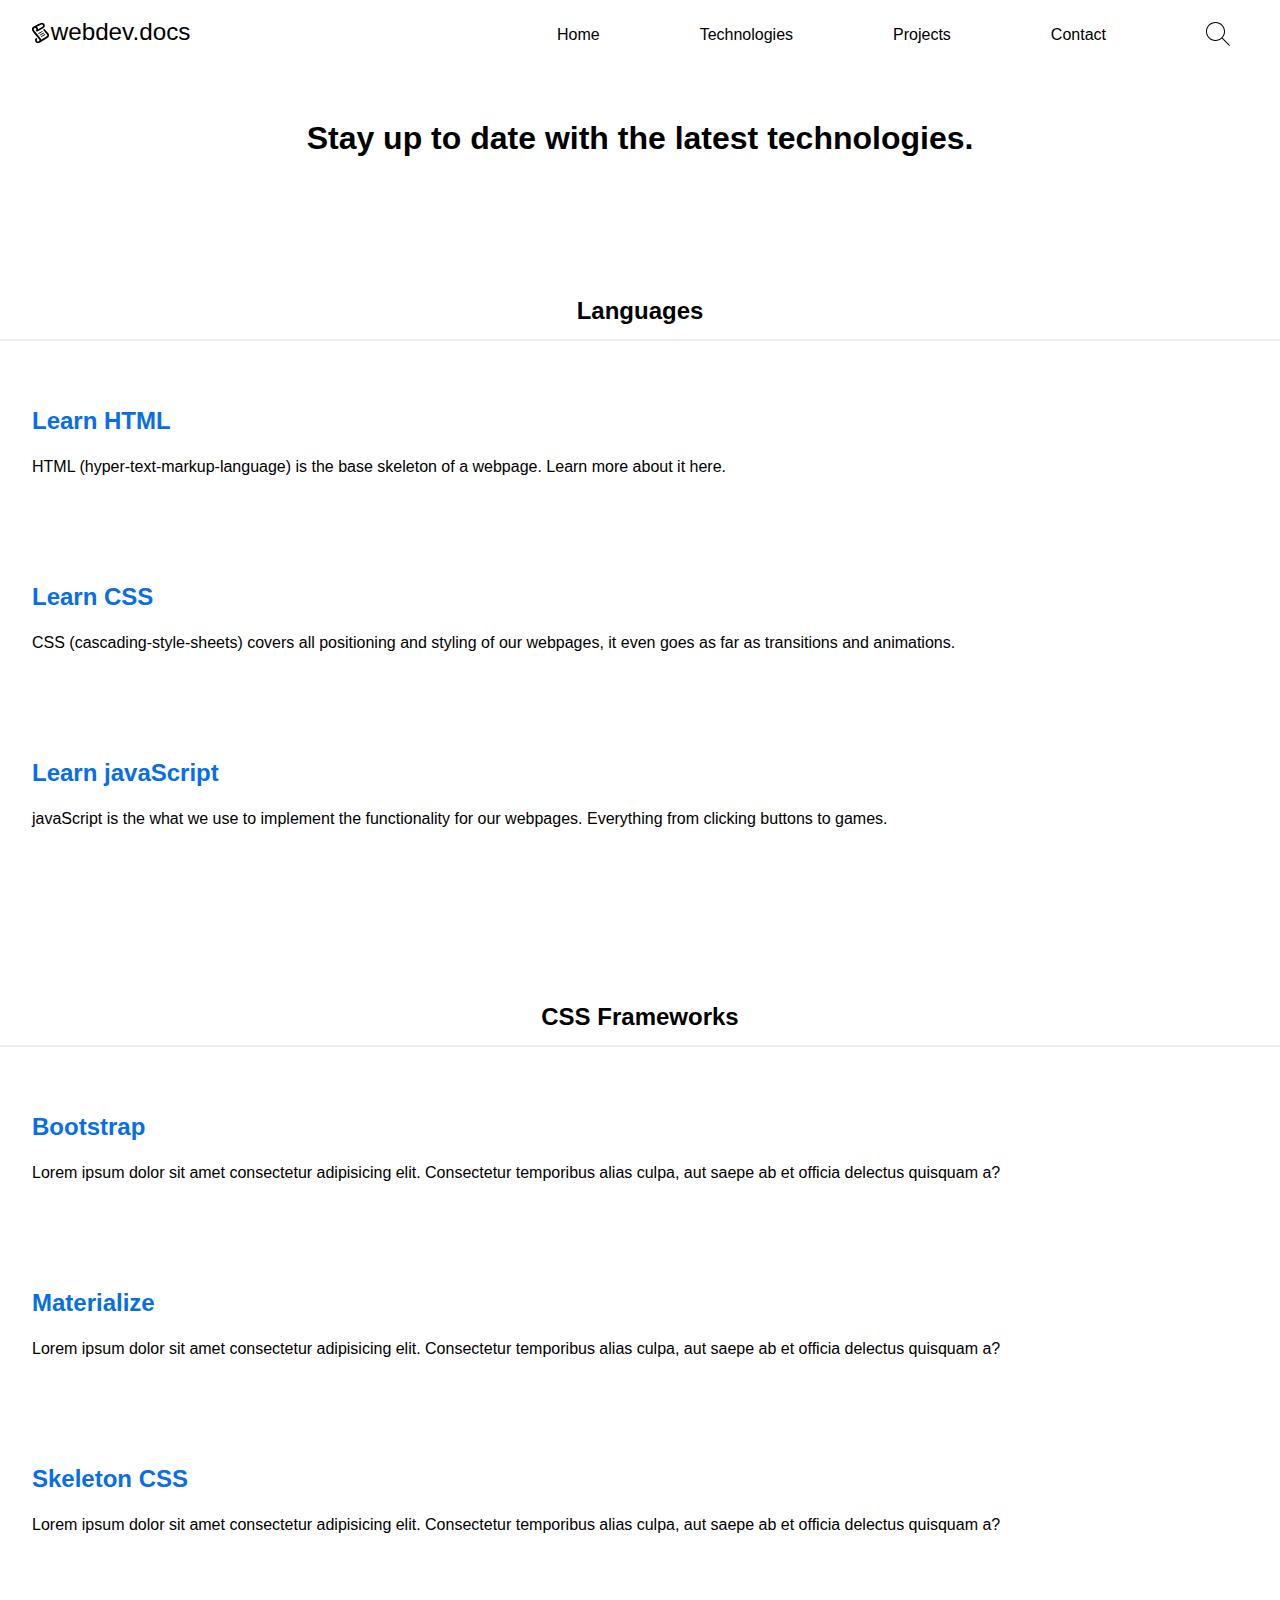
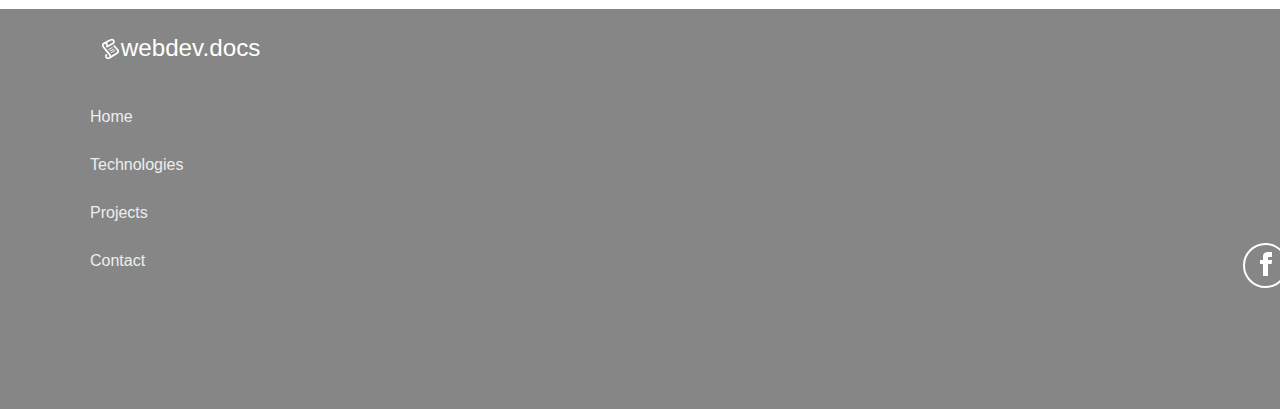
==== commit 93bd36be: "Updated css" ====
--- a/index.html
+++ b/index.html
@@ -5,9 +5,9 @@
   <meta charset="UTF-8">
   <meta http-equiv="X-UA-Compatible" content="IE=edge">
   <meta name="viewport" content="width=device-width, initial-scale=1.0">
-  <link rel="stylesheet" href="./style.css">
-  <script src="./app.js" defer></script>
-  <title>WebDev.docs</title>
+  <link rel="stylesheet" href="/css/style.css">
+  <script src="/js/app.js" defer></script>
+  <title>webdev.docs</title>
 </head>
 
 <body>
@@ -33,6 +33,7 @@
       <li><a class="link" href="./technologies.html">Technologies</a></li>
       <li><a class="link" href="./projects.html">Projects</a></li>
       <li><a class="link" href="./contact.html">Contact</a></li>
+
       <li class="link"><label for="search" class="search-bar-label" id="search"></label>
         <input type="search" class="search-bar" id="search-bar" placeholder="Search">
         <button class="search-btn">
@@ -83,10 +84,10 @@
         <div class="cards">
           <h3 class="sub-heading">CSS Frameworks</h3>
 
+
           <div class="card">
             <a class="card-link" href="#">
-              <div class="card">
-                <h2 class="card-title">Bootstrap</h2>
+              <h2 class="card-title">Bootstrap</h2>
             </a>
             <p class="card-body">Lorem ipsum dolor sit amet consectetur adipisicing elit. Consectetur temporibus alias
               culpa,
--- a/css/style.css
+++ b/css/style.css
@@ -0,0 +1,673 @@
+@import url('https://fonts.googleapis.com/css2?family=Open+Sans:wght@300;400;500;600;700&display=swap');
+
+* {
+  box-sizing: border-box;
+  margin: 0;
+  padding: 0;
+}
+
+body {
+  font-family: 'Open-sans', sans-serif;
+  height: 100vh;
+  margin: 0 auto;
+  overflow-x: hidden;
+}
+
+.navbar {
+  display: flex;
+  align-items: center;
+  position: relative;
+  width: 100%;
+  max-width: 1440px;
+  justify-content: space-between;
+  padding: 0;
+  height: 70px;
+  margin: 0 auto;
+}
+
+.logo {
+  width: 180px;
+  padding: 0 10px;
+}
+
+.logo-light {
+  margin: 0 70px;
+  fill: #fff;
+}
+
+.links {
+  display: flex;
+  align-items: center;
+  list-style: none;
+}
+
+.link {
+  color: #000;
+  display: flex;
+  padding: 0;
+  margin: 0 44px;
+  transition: 0.2s ease;
+  text-decoration: none;
+}
+
+.link:hover {
+  color: #076ee7;
+  transition: 0.2s ease;
+}
+
+.hamburger {
+  cursor: pointer;
+  border: 2px solid #fff;
+  display: none;
+  margin: 20px;
+}
+
+.line {
+  background: #868686;
+  margin: 10px;
+  width: 30px;
+  height: 2px;
+}
+
+.x-mark {
+  display: none;
+  position: absolute;
+  top: 30%;
+  right: -21.6%;
+}
+
+.search-bar {
+  border: none;
+  outline: 0;
+  box-shadow: 2px 2px 8px 1px rgba(0, 0, 0, 0.2);
+  border-radius: 4px 0 0 4px;
+  padding: 20px;
+  width: 100%;
+  min-width: 300px;
+  outline: 0;
+}
+
+.search-bar:focus {
+  border: none;
+  outline: 0;
+  box-shadow: 2px 2px 8px 8px rgba(17, 124, 224, 0.5);
+  border-radius: 4px 0 0 4px;
+  padding: 20px;
+  width: 100%;
+  min-width: 300px;
+}
+
+.search-btn {
+  cursor: pointer;
+  box-shadow: 5px 2px 8px rgba(0, 0, 0, 0.2);
+  background: linear-gradient(
+    140deg,
+    rgba(61, 61, 61, 0.932),
+    rgba(114, 114, 114, 0.945)
+  );
+  border: none;
+  border-radius: 0 4px 4px 0;
+  padding: 10px;
+}
+
+.search-btn:hover {
+  cursor: pointer;
+  background: linear-gradient(85deg, #076ee7, #0770e7b0);
+  border: none;
+  border-radius: 0 4px 4px 0;
+  padding: 10px;
+}
+
+.search-btn:active {
+  cursor: pointer;
+  background: linear-gradient(85deg, #076ee7, #0770e7b0);
+  border: none;
+  border-radius: 0 4px 4px 0;
+  padding: 10px;
+  transform: scale(0.96);
+  transition: 0.2s ease;
+}
+
+.search-icon {
+  fill: #fff;
+}
+
+/* main */
+
+.container {
+  padding-top: 50px;
+  max-width: 1440px;
+  margin: 0 auto;
+}
+
+.container.active {
+  padding-top: 450px;
+}
+
+.cards {
+  padding-top: 100px;
+}
+
+.sub-heading {
+  position: relative;
+  margin-bottom: 30px;
+  text-align: center;
+  font-size: 1.5rem;
+}
+
+.sub-heading:after {
+  position: absolute;
+  content: '';
+  max-width: 1440px;
+  width: 100%;
+  height: 2px;
+  top: 150%;
+  left: 0;
+  background: #eee;
+  margin-bottom: 30px;
+  text-align: center;
+  font-size: 1.5rem;
+}
+
+.title {
+  margin: 3rem;
+  font-size: 3.5rem;
+  padding: 0.5rem;
+}
+
+.heading-3 {
+  font-size: 2rem;
+  margin: 3rem;
+  padding: 0 8px;
+}
+
+.heading-4 {
+  font-size: 1.3rem;
+  margin: 2.5rem 3rem;
+  padding: 0.5rem;
+}
+
+.para {
+  max-width: 1000px;
+  padding: 0 1.5rem;
+  margin: 2em;
+  line-height: 1.5;
+}
+
+.list {
+  font-weight: 300;
+  padding: 0 6rem;
+  line-height: 1.5;
+  letter-spacing: 0.3px;
+}
+
+.heading-5 {
+  font-size: 1.2rem;
+  margin: 2rem;
+  font-weight: 500;
+}
+
+.cards {
+  margin: 40px 0;
+}
+
+.card {
+  padding: 2rem;
+  margin: 20px 0;
+}
+
+.card-link {
+  color: #076ee7;
+  text-decoration: none;
+  margin: 0;
+}
+
+.card-title {
+  margin: 20px 0;
+}
+
+.card-body {
+  line-height: 24px;
+}
+
+.card-link:hover {
+  color: #073be7;
+  text-decoration: underline;
+}
+
+.hero {
+  text-align: center;
+  margin: 0 20px;
+}
+
+.code-color {
+  color: rgb(35, 65, 233);
+}
+
+.code-heading {
+  font-weight: 200;
+  padding: 0.5rem 1rem;
+  margin: 0 1.5rem;
+}
+
+.code-block {
+  background: #f3f4f5;
+  border: 1px solid #fff;
+  border-radius: 4px;
+  box-shadow: inset rgba(0, 0, 0, 0.1);
+  padding: 1rem;
+  margin: 1rem 2rem;
+  margin-bottom: 2rem;
+}
+
+/* footer */
+
+.footer {
+  position: absolute;
+  background: #868686;
+  width: 100%;
+  height: 400px;
+}
+
+.footer-max-width {
+  max-width: 1440px;
+  margin: 0 auto;
+  height: 200px;
+}
+
+.footer-links {
+  max-width: 1440px;
+  margin: 0 30px;
+  width: 50%;
+}
+
+.footer-link {
+  margin: 0 40px;
+  padding: 15px 0;
+  list-style: none;
+}
+
+.footer-link a {
+  color: #eee;
+  text-decoration: none;
+}
+
+.footer-link a:hover {
+  color: #076ee7;
+  transition: 0.2s ease;
+}
+
+.footer-links-flex {
+  display: flex;
+}
+
+.footer-social-link {
+  display: flex;
+  align-items: center;
+  justify-content: center;
+  border: 2px solid #fff;
+  list-style: none;
+  width: 45px;
+  height: 45px;
+  border-radius: 50%;
+}
+
+.footer-social-links {
+  display: flex;
+  flex-direction: row;
+  margin: 150px 950px 0;
+}
+
+.footer-social-link,
+a {
+  position: relative;
+  margin: 0 20px;
+}
+@media screen and (max-width: 1600px) {
+  .search-bar {
+    display: none;
+    border: none;
+    box-shadow: 2px 2px 8px 1px rgba(0, 0, 0, 0.2);
+    border-radius: 4px 0 0 4px;
+    padding: 20px;
+    width: 100%;
+    min-width: 300px;
+  }
+
+  .search-btn {
+    cursor: pointer;
+    background: 0;
+    box-shadow: none;
+    border: none;
+    border-radius: 0;
+    padding: 0;
+  }
+
+  .search-btn:hover {
+    cursor: pointer;
+
+    background: none;
+    border: none;
+    border-radius: 0;
+    padding: 0;
+  }
+
+  .search-btn:active {
+    cursor: pointer;
+    background: none;
+    border: none;
+    border-radius: 0;
+    transform: scale(1);
+  }
+
+  .search-icon {
+    fill: #000;
+  }
+
+  .search-icon:hover {
+    fill: #076ee7;
+  }
+}
+
+@media screen and (max-width: 1420px) {
+  .link {
+    color: #000;
+    display: flex;
+    padding: 0;
+    margin: 0 50px;
+    transition: 0.2s ease;
+    text-decoration: none;
+  }
+}
+
+@media screen and (max-width: 1200px) {
+  .logo {
+    width: 200px;
+  }
+
+  .links {
+    color: #fff;
+    display: none;
+    background: rgb(134, 134, 134);
+    border-radius: 2px;
+    max-width: 1200px;
+    width: 100%;
+    height: 434px;
+    position: absolute;
+    text-align: center;
+    top: 130%;
+    left: 0%;
+  }
+
+  .links.open {
+    display: block;
+  }
+
+  .hamburger {
+    display: block;
+    padding: 2px;
+  }
+
+  .hamburger:hover {
+    display: block;
+    border: 2px solid #000;
+    padding: 2px;
+  }
+
+  .hamburger.open {
+    background: #000;
+    border: 2px solid #000;
+    display: block;
+    padding: 2px;
+  }
+
+  .link {
+    color: #fff;
+    display: flex;
+    position: relative;
+    padding: 20px 0;
+    margin: 20px;
+    text-decoration: none;
+  }
+
+  .link::after {
+    content: '';
+    position: absolute;
+    width: 110%;
+    height: 2px;
+    background: #fff;
+    top: 110%;
+    left: -5%;
+  }
+
+  .search-bar {
+    display: block;
+    border: none;
+    box-shadow: 2px 2px 8px 1px rgba(0, 0, 0, 0.2);
+    border-radius: 4px 0 0 4px;
+    padding: 20px;
+    width: 100%;
+    min-width: 300px;
+  }
+
+  .search-icon {
+    fill: #fff;
+  }
+
+  /* main */
+
+  .hero {
+    text-align: center;
+  }
+
+  .cards {
+    max-width: 100%;
+  }
+
+  .search-btn {
+    cursor: pointer;
+    box-shadow: 5px 4px 8px 1px rgba(0, 0, 0, 0.2);
+    background: linear-gradient(85deg, #076ee7, #0770e7b0);
+    border: none;
+    border-radius: 0 4px 4px 0;
+    padding: 10px;
+  }
+
+  .search-btn:hover {
+    cursor: pointer;
+    background: linear-gradient(
+      140deg,
+      rgba(92, 92, 92, 0.932),
+      rgba(54, 54, 54, 0.945)
+    );
+    border: none;
+    border-radius: 0 4px 4px 0;
+    padding: 10px;
+  }
+
+  .search-btn:active {
+    cursor: pointer;
+    background: linear-gradient(
+      140deg,
+      rgba(92, 92, 92, 0.932),
+      rgba(54, 54, 54, 0.945)
+    );
+    border: none;
+    border-radius: 0 4px 4px 0;
+    padding: 10px;
+    transform: scale(0.96);
+    transition: 0.2s ease;
+  }
+
+  .title {
+    font-family: inherit;
+    text-align: center;
+    font-size: 2.5rem;
+  }
+
+  .para {
+    margin: 1rem;
+    line-height: 1.6;
+    letter-spacing: 0.4px;
+  }
+
+  .heading-3 {
+    font-size: 1.5rem;
+    margin: 4rem 2rem 1rem;
+  }
+
+  .heading-4 {
+    font-size: 1.3rem;
+    margin: 4rem 2rem 1rem;
+  }
+
+  .list {
+    font-weight: 300;
+    padding: 0 4rem;
+    line-height: 1.5;
+    letter-spacing: 0.3px;
+  }
+
+  /* footer */
+
+  .footer {
+    position: absolute;
+    background: #868686;
+    width: 100%;
+    height: 405px;
+  }
+
+  .logo-light {
+    margin: 0 30px;
+    fill: #fff;
+  }
+
+  .footer-links {
+    margin: 0 30px;
+  }
+
+  .footer-link {
+    margin: 0 5px;
+    padding: 10px 0;
+    list-style: none;
+  }
+
+  .footer-social-links {
+    display: flex;
+    flex-direction: row;
+    margin: 0 20px;
+    margin-top: 110px;
+  }
+
+  .footer-social-link {
+    display: flex;
+    color: #fff;
+    align-items: center;
+    justify-content: center;
+    border: 1px solid #868686;
+    list-style: none;
+    width: 38px;
+    height: 38px;
+    border-radius: 50%;
+    transition: 0.2s ease;
+  }
+
+  .footer-social-link:hover {
+    display: flex;
+    align-items: center;
+    justify-content: center;
+    border: 1px solid #fff;
+    list-style: none;
+    width: 38px;
+    height: 38px;
+    border-radius: 50%;
+    transition: 0.2s ease;
+  }
+
+  .social-logo {
+    color: #fff;
+  }
+}
+
+@media screen and (max-width: 998px) {
+  .logo {
+    width: 180px;
+  }
+
+  .line {
+    margin: 8px;
+    width: 30px;
+    height: 2px;
+  }
+
+  .links {
+    color: #fff;
+    display: none;
+    background: rgb(134, 134, 134);
+    border-radius: 2px;
+    max-width: 1200px;
+    width: 100%;
+    height: 434px;
+    position: absolute;
+    text-align: center;
+    top: 120%;
+    left: 0%;
+  }
+
+  .links.open {
+    display: block;
+  }
+
+  .link {
+    display: flex;
+    position: relative;
+    padding: 20px 0;
+    margin: 20px;
+    transition: 0.2s ease;
+  }
+
+  .link::after {
+    content: '';
+    position: absolute;
+    width: 110%;
+    height: 2px;
+    background: #fff;
+    top: 110%;
+    left: -5%;
+  }
+
+  .search-btn {
+    cursor: pointer;
+    box-shadow: 5px 4px 8px 1px rgba(0, 0, 0, 0.2);
+    background: linear-gradient(85deg, #076ee7, #0770e7b0);
+    border: none;
+    border-radius: 0 4px 4px 0;
+    padding: 10px;
+  }
+
+  .search-btn:hover {
+    cursor: pointer;
+    background: linear-gradient(
+      140deg,
+      rgba(92, 92, 92, 0.932),
+      rgba(54, 54, 54, 0.945)
+    );
+    border: none;
+    border-radius: 0 4px 4px 0;
+    padding: 10px;
+  }
+
+  .search-btn:active {
+    cursor: pointer;
+    background: linear-gradient(
+      140deg,
+      rgba(92, 92, 92, 0.932),
+      rgba(54, 54, 54, 0.945)
+    );
+    border: none;
+    border-radius: 0 4px 4px 0;
+    padding: 10px;
+    transform: scale(0.96);
+    transition: 0.2s ease;
+  }
+}
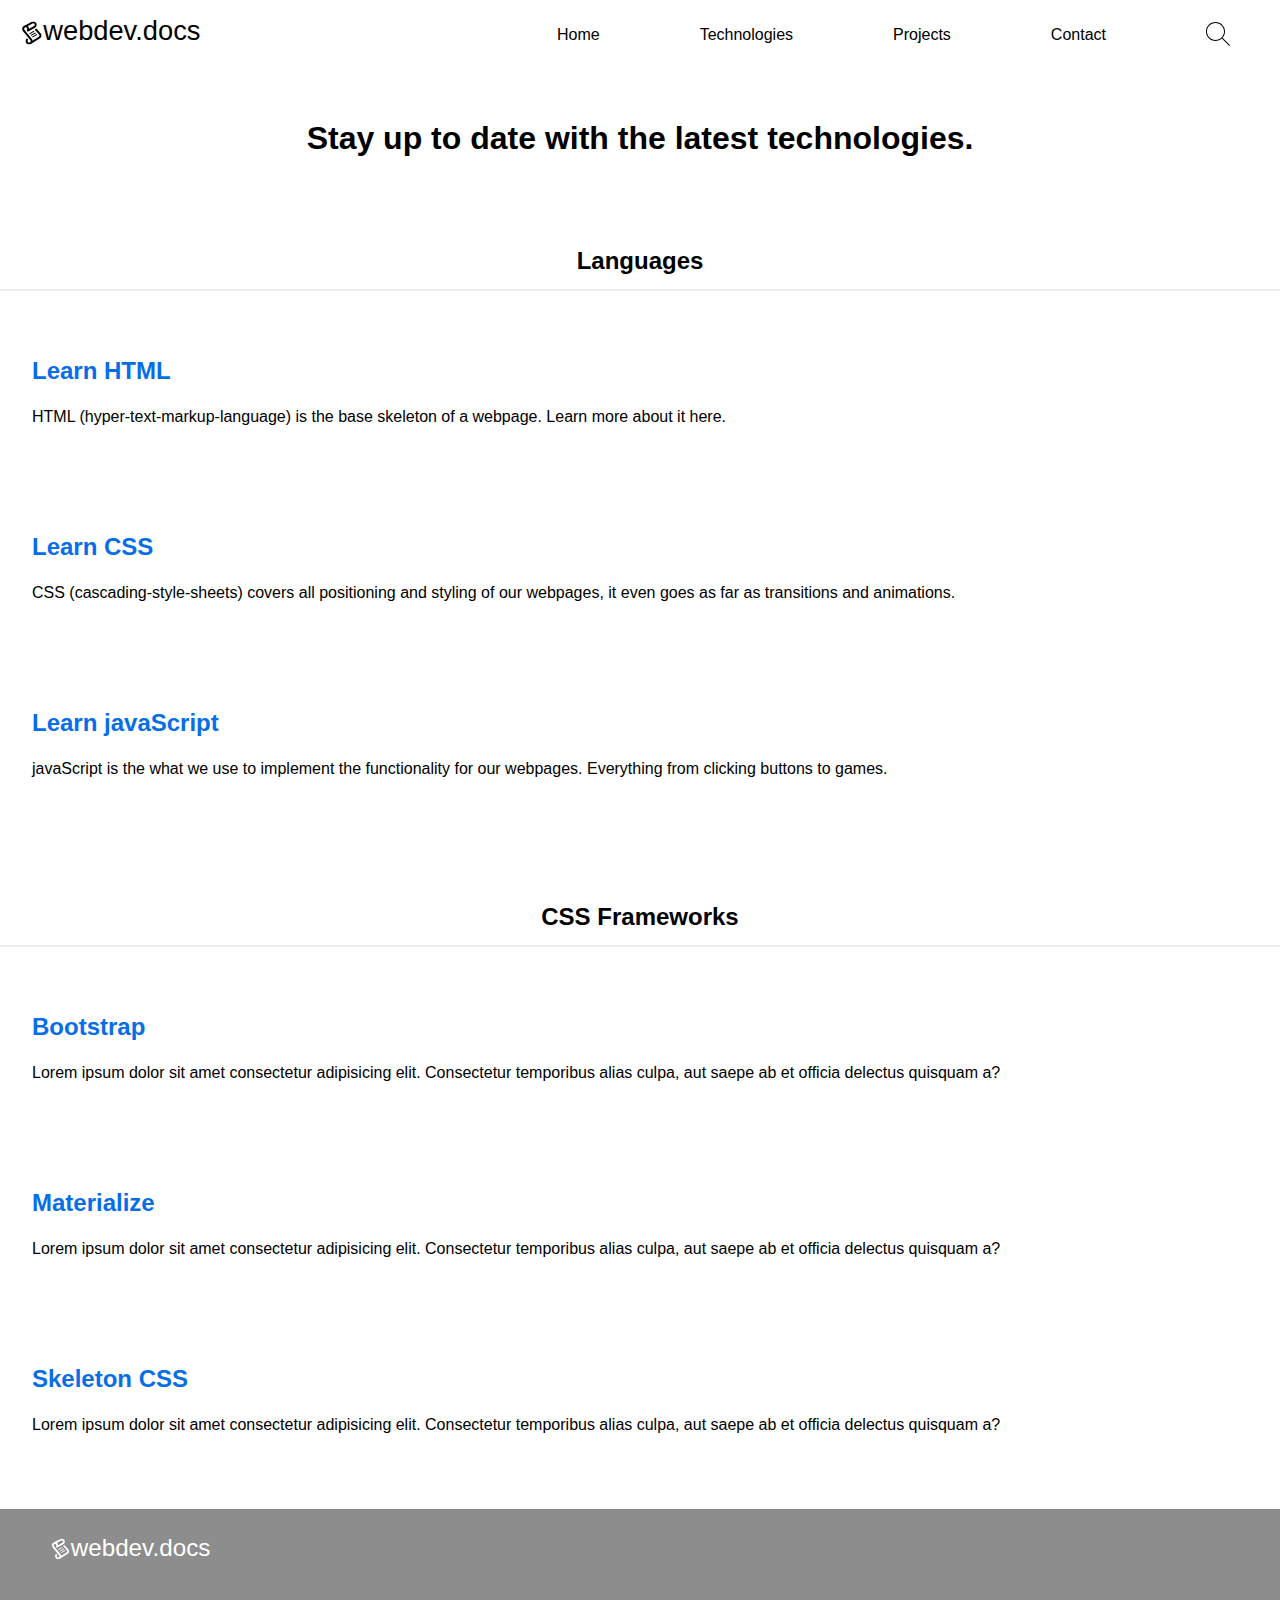
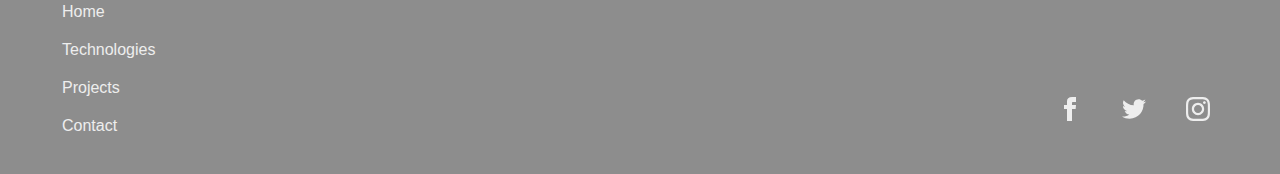
==== commit f853a0bb: "updated files" ====
--- a/index.html
+++ b/index.html
@@ -49,83 +49,79 @@
   <main class="container" id="container">
     <h1 class="hero">Stay up to date with the latest technologies.</h1>
 
+    <div class="cards">
+      <h3 class="sub-heading">Languages</h3>
 
-    <section>
+      <div class="card">
+        <a class="card-link" href="#">
+          <h2 class="card-title">Learn HTML</h2>
+        </a>
+        <p class="card-body">HTML (hyper-text-markup-language) is the base skeleton of a webpage. Learn more about it
+          here.</p>
+      </div>
+
+
+      <div class="card">
+        <a class="card-link" href="#">
+          <h2 class="card-title">Learn CSS</h2>
+        </a>
+        <p class="card-body">
+          CSS (cascading-style-sheets) covers all positioning and styling of our webpages, it even goes as far as
+          transitions and animations.</p>
+      </div>
+
+      <div class="card">
+        <a class="card-link" href="./learn-js.html">
+          <h2 class="card-title">Learn javaScript</h2>
+        </a>
+        <p class="card-body">javaScript is the what we use to implement the functionality for our webpages.
+          Everything
+          from clicking buttons to games.</p>
+      </div>
+
       <div class="cards">
-        <h3 class="sub-heading">Languages</h3>
-
-        <div class="card">
-          <a class="card-link" href="#">
-            <h2 class="card-title">Learn HTML</h2>
-          </a>
-          <p class="card-body">HTML (hyper-text-markup-language) is the base skeleton of a webpage. Learn more about it
-            here.</p>
-        </div>
+        <h3 class="sub-heading">CSS Frameworks</h3>
 
 
         <div class="card">
           <a class="card-link" href="#">
-            <h2 class="card-title">Learn CSS</h2>
+            <h2 class="card-title">Bootstrap</h2>
           </a>
-          <p class="card-body">
-            CSS (cascading-style-sheets) covers all positioning and styling of our webpages, it even goes as far as
-            transitions and animations.</p>
+          <p class="card-body">Lorem ipsum dolor sit amet consectetur adipisicing elit. Consectetur temporibus alias
+            culpa,
+            aut saepe ab
+            et
+            officia delectus quisquam a?</p>
         </div>
 
         <div class="card">
-          <a class="card-link" href="./learn-js.html">
-            <h2 class="card-title">Learn javaScript</h2>
+          <a class="card-link" href="#">
+            <h2 class="card-title">Materialize</h2>
           </a>
-          <p class="card-body">javaScript is the what we use to implement the functionality for our webpages.
-            Everything
-            from clicking buttons to games.</p>
+          <p class="card-body">Lorem ipsum dolor sit amet consectetur adipisicing elit. Consectetur temporibus alias
+            culpa,
+            aut saepe ab
+            et
+            officia delectus quisquam a?</p>
         </div>
 
-        <div class="cards">
-          <h3 class="sub-heading">CSS Frameworks</h3>
+        <div class="card">
+          <a class="card-link" href="#">
+            <h2 class="card-title">Skeleton CSS</h2>
+          </a>
+          <p class="card-body">Lorem ipsum dolor sit amet consectetur adipisicing elit. Consectetur temporibus alias
+            culpa,
+            aut saepe ab et
+            officia delectus quisquam a?</p>
+        </div>
+      </div>
+  </main>
 
 
-          <div class="card">
-            <a class="card-link" href="#">
-              <h2 class="card-title">Bootstrap</h2>
-            </a>
-            <p class="card-body">Lorem ipsum dolor sit amet consectetur adipisicing elit. Consectetur temporibus alias
-              culpa,
-              aut saepe ab
-              et
-              officia delectus quisquam a?</p>
-          </div>
-
-          <div class="card">
-            <a class="card-link" href="#">
-              <h2 class="card-title">Materialize</h2>
-            </a>
-            <p class="card-body">Lorem ipsum dolor sit amet consectetur adipisicing elit. Consectetur temporibus alias
-              culpa,
-              aut saepe ab
-              et
-              officia delectus quisquam a?</p>
-          </div>
-
-          <div class="card">
-            <a class="card-link" href="#">
-              <h2 class="card-title">Skeleton CSS</h2>
-            </a>
-            <p class="card-body">Lorem ipsum dolor sit amet consectetur adipisicing elit. Consectetur temporibus alias
-              culpa,
-              aut saepe ab et
-              officia delectus quisquam a?</p>
-          </div>
-        </div>
-    </section>
-  </main>
-
   <footer class="footer">
-    <div class="footer-max-width">
-
+    <div class="footer-content">
       <div class="logo logo-light"><a href="./index.html"> <img src="./svg/webdev-docs-light.svg"></a></div>
-
-      <div class="footer-links-flex">
+      <div class="footer-links-wrapper">
         <ul class="footer-links">
           <li class="footer-link"><a href="./index.html">Home</a></li>
           <li class="footer-link"><a href="./technologies.html">Technologies</a></li>
@@ -134,16 +130,26 @@
         </ul>
 
         <ul class="footer-social-links">
-          <li class="footer-social-link"><a href="./contact.html"> <img class="social-logo"
-                src="./svg/iconmonstr-facebook-1.svg" alt="facebook-icon"></a></li>
-          <li class="footer-social-link"><a href="./contact.html"><img class="social-logo"
-                src="./svg/iconmonstr-twitter-1.svg" alt="twitter-icon"></a></li>
-          <li class="footer-social-link"><a href="./contact.html"><img class="social-logo"
-                src="./svg/iconmonstr-instagram-11.svg" alt="insta-icon"></a></li>
+          <li class="footer-social-link"><a href="./contact.html"> <svg class="social-logo"
+                xmlns="http://www.w3.org/2000/svg" width="24" height="24" viewBox="0 0 24 24">
+                <path
+                  d="M9 8h-3v4h3v12h5v-12h3.642l.358-4h-4v-1.667c0-.955.192-1.333 1.115-1.333h2.885v-5h-3.808c-3.596 0-5.192 1.583-5.192 4.615v3.385z" />
+              </svg></a></li>
+          <li class="footer-social-link"><a href="./contact.html"><svg class="social-logo"
+                xmlns="http://www.w3.org/2000/svg" width="24" height="24" viewBox="0 0 24 24">
+                <path
+                  d="M24 4.557c-.883.392-1.832.656-2.828.775 1.017-.609 1.798-1.574 2.165-2.724-.951.564-2.005.974-3.127 1.195-.897-.957-2.178-1.555-3.594-1.555-3.179 0-5.515 2.966-4.797 6.045-4.091-.205-7.719-2.165-10.148-5.144-1.29 2.213-.669 5.108 1.523 6.574-.806-.026-1.566-.247-2.229-.616-.054 2.281 1.581 4.415 3.949 4.89-.693.188-1.452.232-2.224.084.626 1.956 2.444 3.379 4.6 3.419-2.07 1.623-4.678 2.348-7.29 2.04 2.179 1.397 4.768 2.212 7.548 2.212 9.142 0 14.307-7.721 13.995-14.646.962-.695 1.797-1.562 2.457-2.549z" />
+              </svg></a></li>
+          <li class="footer-social-link"><a href="./contact.html"><svg class="social-logo"
+                xmlns="http://www.w3.org/2000/svg" width="24" height="24" viewBox="0 0 24 24">
+                <path
+                  d="M12 2.163c3.204 0 3.584.012 4.85.07 3.252.148 4.771 1.691 4.919 4.919.058 1.265.069 1.645.069 4.849 0 3.205-.012 3.584-.069 4.849-.149 3.225-1.664 4.771-4.919 4.919-1.266.058-1.644.07-4.85.07-3.204 0-3.584-.012-4.849-.07-3.26-.149-4.771-1.699-4.919-4.92-.058-1.265-.07-1.644-.07-4.849 0-3.204.013-3.583.07-4.849.149-3.227 1.664-4.771 4.919-4.919 1.266-.057 1.645-.069 4.849-.069zm0-2.163c-3.259 0-3.667.014-4.947.072-4.358.2-6.78 2.618-6.98 6.98-.059 1.281-.073 1.689-.073 4.948 0 3.259.014 3.668.072 4.948.2 4.358 2.618 6.78 6.98 6.98 1.281.058 1.689.072 4.948.072 3.259 0 3.668-.014 4.948-.072 4.354-.2 6.782-2.618 6.979-6.98.059-1.28.073-1.689.073-4.948 0-3.259-.014-3.667-.072-4.947-.196-4.354-2.617-6.78-6.979-6.98-1.281-.059-1.69-.073-4.949-.073zm0 5.838c-3.403 0-6.162 2.759-6.162 6.162s2.759 6.163 6.162 6.163 6.162-2.759 6.162-6.163c0-3.403-2.759-6.162-6.162-6.162zm0 10.162c-2.209 0-4-1.79-4-4 0-2.209 1.791-4 4-4s4 1.791 4 4c0 2.21-1.791 4-4 4zm6.406-11.845c-.796 0-1.441.645-1.441 1.44s.645 1.44 1.441 1.44c.795 0 1.439-.645 1.439-1.44s-.644-1.44-1.439-1.44z" />
+              </svg></a></li>
         </ul>
       </div>
     </div>
   </footer>
+
 </body>
 
 </html>--- a/css/style.css
+++ b/css/style.css
@@ -27,11 +27,13 @@
 
 .logo {
   width: 180px;
-  padding: 0 10px;
-}
-
-.logo-light {
-  margin: 0 70px;
+  margin: 0 20px;
+}
+
+.logo-light img {
+  width: 160px;
+  height: 80px;
+  padding: 0;
   fill: #fff;
 }
 
@@ -138,14 +140,6 @@
   padding-top: 50px;
   max-width: 1440px;
   margin: 0 auto;
-}
-
-.container.active {
-  padding-top: 450px;
-}
-
-.cards {
-  padding-top: 100px;
 }
 
 .sub-heading {
@@ -177,7 +171,7 @@
 
 .heading-3 {
   font-size: 2rem;
-  margin: 3rem;
+  margin: 1rem 2rem;
   padding: 0 8px;
 }
 
@@ -187,10 +181,16 @@
   padding: 0.5rem;
 }
 
+.heading-5 {
+  font-size: 1.2rem;
+  margin: 2.5rem;
+  font-weight: 500;
+}
+
 .para {
   max-width: 1000px;
   padding: 0 1.5rem;
-  margin: 2em;
+  margin: 1em;
   line-height: 1.5;
 }
 
@@ -201,14 +201,9 @@
   letter-spacing: 0.3px;
 }
 
-.heading-5 {
-  font-size: 1.2rem;
-  margin: 2rem;
-  font-weight: 500;
-}
-
 .cards {
   margin: 40px 0;
+  padding-top: 50px;
 }
 
 .card {
@@ -256,73 +251,102 @@
   border-radius: 4px;
   box-shadow: inset rgba(0, 0, 0, 0.1);
   padding: 1rem;
-  margin: 1rem 2rem;
+  margin: 1rem 2.4rem;
   margin-bottom: 2rem;
 }
 
+/* contact */
+.contact-form {
+  display: flex;
+  flex-direction: column;
+  align-items: center;
+  justify-content: center;
+  height: 30vh;
+  width: 700px;
+  margin: 0 auto;
+}
+
+.contact-form div {
+  display: flex;
+  flex-direction: row;
+  width: 100%;
+}
+
+.contact-form label {
+  display: block;
+  padding: 0 50px;
+}
+
+.contact-form .form-input {
+  width: 100%;
+}
+
+.contact-form div {
+  margin: 10px;
+}
+
 /* footer */
 
-.footer {
-  position: absolute;
-  background: #868686;
+footer {
+  background: rgb(141, 141, 141);
+  height: 265px;
+}
+
+.footer-content {
+  margin: 0 auto;
+  padding: 0 30px;
+  max-width: 1440px;
   width: 100%;
-  height: 400px;
-}
-
-.footer-max-width {
-  max-width: 1440px;
-  margin: 0 auto;
-  height: 200px;
+}
+
+.footer-links-wrapper {
+  display: flex;
+  justify-content: space-between;
+}
+
+.footer-social-links {
+  display: flex;
+  justify-content: flex;
+  align-items: flex-end;
+  list-style: none;
+  margin: 20px;
+}
+
+.footer-social-link {
+  padding: 0 20px;
+}
+
+.social-logo {
+  fill: #eee;
+}
+
+.social-logo:hover {
+  fill: #076ee7;
 }
 
 .footer-links {
-  max-width: 1440px;
-  margin: 0 30px;
-  width: 50%;
+  display: flex;
+  flex-direction: column;
+  list-style: none;
+  padding: 0 10px;
 }
 
 .footer-link {
-  margin: 0 40px;
-  padding: 15px 0;
-  list-style: none;
-}
-
-.footer-link a {
+  padding: 10px 0;
+}
+
+.footer-links a {
   color: #eee;
   text-decoration: none;
-}
-
-.footer-link a:hover {
+  margin: 0 22px;
+}
+
+.footer-links a:hover {
   color: #076ee7;
-  transition: 0.2s ease;
-}
-
-.footer-links-flex {
-  display: flex;
-}
-
-.footer-social-link {
-  display: flex;
-  align-items: center;
-  justify-content: center;
-  border: 2px solid #fff;
-  list-style: none;
-  width: 45px;
-  height: 45px;
-  border-radius: 50%;
-}
-
-.footer-social-links {
-  display: flex;
-  flex-direction: row;
-  margin: 150px 950px 0;
-}
-
-.footer-social-link,
-a {
-  position: relative;
-  margin: 0 20px;
-}
+  text-decoration: none;
+  margin: 50px 20px;
+}
+
 @media screen and (max-width: 1600px) {
   .search-bar {
     display: none;
@@ -345,7 +369,6 @@
 
   .search-btn:hover {
     cursor: pointer;
-
     background: none;
     border: none;
     border-radius: 0;
@@ -454,6 +477,10 @@
     fill: #fff;
   }
 
+  .container.active {
+    padding-top: 500px;
+  }
+
   /* main */
 
   .hero {
@@ -512,13 +539,13 @@
   }
 
   .heading-3 {
-    font-size: 1.5rem;
-    margin: 4rem 2rem 1rem;
+    font-size: 1.7rem;
+    margin: 0.5rem 2rem 1rem;
   }
 
   .heading-4 {
     font-size: 1.3rem;
-    margin: 4rem 2rem 1rem;
+    margin: 2.5rem 2rem 1rem;
   }
 
   .list {
@@ -526,66 +553,6 @@
     padding: 0 4rem;
     line-height: 1.5;
     letter-spacing: 0.3px;
-  }
-
-  /* footer */
-
-  .footer {
-    position: absolute;
-    background: #868686;
-    width: 100%;
-    height: 405px;
-  }
-
-  .logo-light {
-    margin: 0 30px;
-    fill: #fff;
-  }
-
-  .footer-links {
-    margin: 0 30px;
-  }
-
-  .footer-link {
-    margin: 0 5px;
-    padding: 10px 0;
-    list-style: none;
-  }
-
-  .footer-social-links {
-    display: flex;
-    flex-direction: row;
-    margin: 0 20px;
-    margin-top: 110px;
-  }
-
-  .footer-social-link {
-    display: flex;
-    color: #fff;
-    align-items: center;
-    justify-content: center;
-    border: 1px solid #868686;
-    list-style: none;
-    width: 38px;
-    height: 38px;
-    border-radius: 50%;
-    transition: 0.2s ease;
-  }
-
-  .footer-social-link:hover {
-    display: flex;
-    align-items: center;
-    justify-content: center;
-    border: 1px solid #fff;
-    list-style: none;
-    width: 38px;
-    height: 38px;
-    border-radius: 50%;
-    transition: 0.2s ease;
-  }
-
-  .social-logo {
-    color: #fff;
   }
 }
 
@@ -670,4 +637,11 @@
     transform: scale(0.96);
     transition: 0.2s ease;
   }
-}
+
+  /* footer */
+  .footer-links a {
+    color: #eee;
+    text-decoration: none;
+    margin: 0 15px;
+  }
+}
